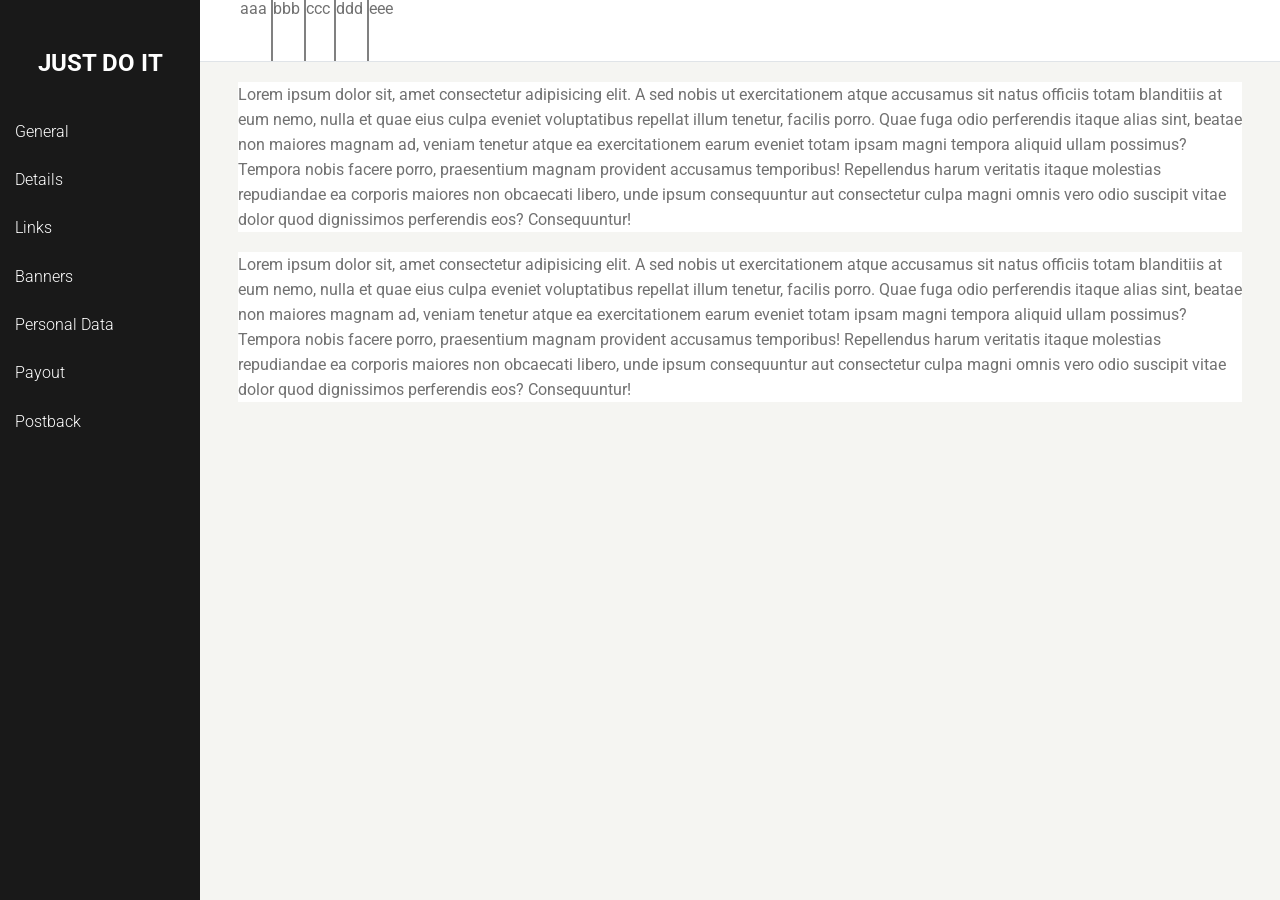
==== index.html @ 3844c394 "Add grid and first version of side nav" ====
<!DOCTYPE html>
<html lang="en" dir="ltr">
  <head>
    <meta charset="utf-8">
    <meta name="viewport" content="width=device-width, initial-scale=1.0">
    <meta http-equiv="X-UA-Compatible" content="ie=edge">
    <title>Your e-dashboard</title>
    <link href="https://fonts.googleapis.com/css2?family=Roboto:wght@300;400;500;700&display=swap" rel="stylesheet">
    <link rel="stylesheet" href="css/style.css">
  </head>
  <body>
    <div class="wrapper">
      <div class="sidebar">
          <h2>Just do it</h2>
          <ul>
              <li><a href="#">General</a></li>
              <li><a href="#">Details</a></li>
              <li><a href="#">Links</a></li>
              <li><a href="#">Banners</a></li>
              <li><a href="#">Personal Data</a></li>
              <li><a href="#">Payout</a></li>
              <li><a href="#">Postback</a></li>
          </ul>
      </div>
      <div class="main_content">
          <div class="header">
            <ul>
              <li>aaa</li>
              <li>bbb</li>
              <li>ccc</li>
              <li>ddd</li>
              <li>eee</li>
            </ul>
          </div>
          <div class="feed">
            <div class="post">Lorem ipsum dolor sit, amet consectetur adipisicing elit. A sed nobis ut exercitationem atque accusamus sit natus officiis totam blanditiis at eum nemo, nulla et quae eius culpa eveniet voluptatibus repellat illum tenetur, facilis porro. Quae fuga odio perferendis itaque alias sint, beatae non maiores magnam ad, veniam tenetur atque ea exercitationem earum eveniet totam ipsam magni tempora aliquid ullam possimus? Tempora nobis facere porro, praesentium magnam provident accusamus temporibus! Repellendus harum veritatis itaque molestias repudiandae ea corporis maiores non obcaecati libero, unde ipsum consequuntur aut consectetur culpa magni omnis vero odio suscipit vitae dolor quod dignissimos perferendis eos? Consequuntur!</div>
            <div class="post">Lorem ipsum dolor sit, amet consectetur adipisicing elit. A sed nobis ut exercitationem atque accusamus sit natus officiis totam blanditiis at eum nemo, nulla et quae eius culpa eveniet voluptatibus repellat illum tenetur, facilis porro. Quae fuga odio perferendis itaque alias sint, beatae non maiores magnam ad, veniam tenetur atque ea exercitationem earum eveniet totam ipsam magni tempora aliquid ullam possimus? Tempora nobis facere porro, praesentium magnam provident accusamus temporibus! Repellendus harum veritatis itaque molestias repudiandae ea corporis maiores non obcaecati libero, unde ipsum consequuntur aut consectetur culpa magni omnis vero odio suscipit vitae dolor quod dignissimos perferendis eos? Consequuntur!</div>
        </div>
      </div>
  </div>
  </body>
</html>
---- css/style.css ----
/* colors */
/* background */
/* menu */
/* line */
/* fonts */
/* font sizes */
/*! normalize.css v8.0.1 | MIT License | github.com/necolas/normalize.css */
/* Document
   ========================================================================== */
/**
 * 1. Correct the line height in all browsers.
 * 2. Prevent adjustments of font size after orientation changes in iOS.
 */
html {
  line-height: 1.15;
  /* 1 */
  -webkit-text-size-adjust: 100%;
  /* 2 */
}

/* Sections
   ========================================================================== */
/**
 * Remove the margin in all browsers.
 */
body {
  margin: 0;
}

/**
 * Render the `main` element consistently in IE.
 */
main {
  display: block;
}

/**
 * Correct the font size and margin on `h1` elements within `section` and
 * `article` contexts in Chrome, Firefox, and Safari.
 */
h1 {
  font-size: 2em;
  margin: 0.67em 0;
}

/* Grouping content
   ========================================================================== */
/**
 * 1. Add the correct box sizing in Firefox.
 * 2. Show the overflow in Edge and IE.
 */
hr {
  box-sizing: content-box;
  /* 1 */
  height: 0;
  /* 1 */
  overflow: visible;
  /* 2 */
}

/**
 * 1. Correct the inheritance and scaling of font size in all browsers.
 * 2. Correct the odd `em` font sizing in all browsers.
 */
pre {
  font-family: monospace, monospace;
  /* 1 */
  font-size: 1em;
  /* 2 */
}

/* Text-level semantics
   ========================================================================== */
/**
 * Remove the gray background on active links in IE 10.
 */
a {
  background-color: transparent;
}

/**
 * 1. Remove the bottom border in Chrome 57-
 * 2. Add the correct text decoration in Chrome, Edge, IE, Opera, and Safari.
 */
abbr[title] {
  border-bottom: none;
  /* 1 */
  text-decoration: underline;
  /* 2 */
  text-decoration: underline dotted;
  /* 2 */
}

/**
 * Add the correct font weight in Chrome, Edge, and Safari.
 */
b,
strong {
  font-weight: bolder;
}

/**
 * 1. Correct the inheritance and scaling of font size in all browsers.
 * 2. Correct the odd `em` font sizing in all browsers.
 */
code,
kbd,
samp {
  font-family: monospace, monospace;
  /* 1 */
  font-size: 1em;
  /* 2 */
}

/**
 * Add the correct font size in all browsers.
 */
small {
  font-size: 80%;
}

/**
 * Prevent `sub` and `sup` elements from affecting the line height in
 * all browsers.
 */
sub,
sup {
  font-size: 75%;
  line-height: 0;
  position: relative;
  vertical-align: baseline;
}

sub {
  bottom: -0.25em;
}

sup {
  top: -0.5em;
}

/* Embedded content
   ========================================================================== */
/**
 * Remove the border on images inside links in IE 10.
 */
img {
  border-style: none;
}

/* Forms
   ========================================================================== */
/**
 * 1. Change the font styles in all browsers.
 * 2. Remove the margin in Firefox and Safari.
 */
button,
input,
optgroup,
select,
textarea {
  font-family: inherit;
  /* 1 */
  font-size: 100%;
  /* 1 */
  line-height: 1.15;
  /* 1 */
  margin: 0;
  /* 2 */
}

/**
 * Show the overflow in IE.
 * 1. Show the overflow in Edge.
 */
button,
input {
  /* 1 */
  overflow: visible;
}

/**
 * Remove the inheritance of text transform in Edge, Firefox, and IE.
 * 1. Remove the inheritance of text transform in Firefox.
 */
button,
select {
  /* 1 */
  text-transform: none;
}

/**
 * Correct the inability to style clickable types in iOS and Safari.
 */
button,
[type="button"],
[type="reset"],
[type="submit"] {
  -webkit-appearance: button;
}

/**
 * Remove the inner border and padding in Firefox.
 */
button::-moz-focus-inner,
[type="button"]::-moz-focus-inner,
[type="reset"]::-moz-focus-inner,
[type="submit"]::-moz-focus-inner {
  border-style: none;
  padding: 0;
}

/**
 * Restore the focus styles unset by the previous rule.
 */
button:-moz-focusring,
[type="button"]:-moz-focusring,
[type="reset"]:-moz-focusring,
[type="submit"]:-moz-focusring {
  outline: 1px dotted ButtonText;
}

/**
 * Correct the padding in Firefox.
 */
fieldset {
  padding: 0.35em 0.75em 0.625em;
}

/**
 * 1. Correct the text wrapping in Edge and IE.
 * 2. Correct the color inheritance from `fieldset` elements in IE.
 * 3. Remove the padding so developers are not caught out when they zero out
 *    `fieldset` elements in all browsers.
 */
legend {
  box-sizing: border-box;
  /* 1 */
  color: inherit;
  /* 2 */
  display: table;
  /* 1 */
  max-width: 100%;
  /* 1 */
  padding: 0;
  /* 3 */
  white-space: normal;
  /* 1 */
}

/**
 * Add the correct vertical alignment in Chrome, Firefox, and Opera.
 */
progress {
  vertical-align: baseline;
}

/**
 * Remove the default vertical scrollbar in IE 10+.
 */
textarea {
  overflow: auto;
}

/**
 * 1. Add the correct box sizing in IE 10.
 * 2. Remove the padding in IE 10.
 */
[type="checkbox"],
[type="radio"] {
  box-sizing: border-box;
  /* 1 */
  padding: 0;
  /* 2 */
}

/**
 * Correct the cursor style of increment and decrement buttons in Chrome.
 */
[type="number"]::-webkit-inner-spin-button,
[type="number"]::-webkit-outer-spin-button {
  height: auto;
}

/**
 * 1. Correct the odd appearance in Chrome and Safari.
 * 2. Correct the outline style in Safari.
 */
[type="search"] {
  -webkit-appearance: textfield;
  /* 1 */
  outline-offset: -2px;
  /* 2 */
}

/**
 * Remove the inner padding in Chrome and Safari on macOS.
 */
[type="search"]::-webkit-search-decoration {
  -webkit-appearance: none;
}

/**
 * 1. Correct the inability to style clickable types in iOS and Safari.
 * 2. Change font properties to `inherit` in Safari.
 */
::-webkit-file-upload-button {
  -webkit-appearance: button;
  /* 1 */
  font: inherit;
  /* 2 */
}

/* Interactive
   ========================================================================== */
/*
 * Add the correct display in Edge, IE 10+, and Firefox.
 */
details {
  display: block;
}

/*
 * Add the correct display in all browsers.
 */
summary {
  display: list-item;
}

/* Misc
   ========================================================================== */
/**
 * Add the correct display in IE 10+.
 */
template {
  display: none;
}

/**
 * Add the correct display in IE 10.
 */
[hidden] {
  display: none;
}

/* global */
*, *::before, *::after {
  box-sizing: border-box;
}

body {
  background-color: #f5f5f2;
  font-family: "Roboto", sans-serif;
  font-size: 16px;
}

.wrapper {
  display: -ms-flexbox;
  display: flex;
}

a {
  text-decoration: none;
}

ul {
  list-style-type: none;
  margin: 0;
}

/* sidebar */
.wrapper .sidebar {
  width: 200px;
  height: 100%;
  background: #191919;
  padding: 30px 0px;
  position: fixed;
}

.wrapper .sidebar h2 {
  color: #fff;
  text-transform: uppercase;
  text-align: center;
  margin-bottom: 30px;
}

.wrapper .sidebar ul {
  padding-left: 0;
}

.wrapper .sidebar ul li {
  padding: 15px;
}

.wrapper .sidebar ul li a {
  color: #fff;
  font-weight: 300;
  display: block;
}

.wrapper .sidebar ul li:hover {
  background-color: #282828;
}

.wrapper .sidebar ul li:hover a {
  color: #fff;
}

/* header */
.wrapper .main_content .header {
  background: #fff;
  color: #717171;
  border-bottom: 1px solid #e0e4e8;
  display: -ms-flexbox;
  display: flex;
  margin: 0;
}

.header ul > *:not(:first-child) {
  border-left: solid gray 2px;
  height: 61px;
  padding: 0;
}

.header li {
  display: inline-block;
}

/* main feed */
.wrapper .main_content {
  width: 100%;
  margin-left: 200px;
}

.wrapper .main_content .feed {
  margin: 20px;
  color: #717171;
  line-height: 25px;
}

.wrapper .main_content .feed div {
  margin-bottom: 20px;
}

/* post in feed */
.post {
  margin: 18px 18px;
  background-color: #fff;
}
/*# sourceMappingURL=style.css.map */
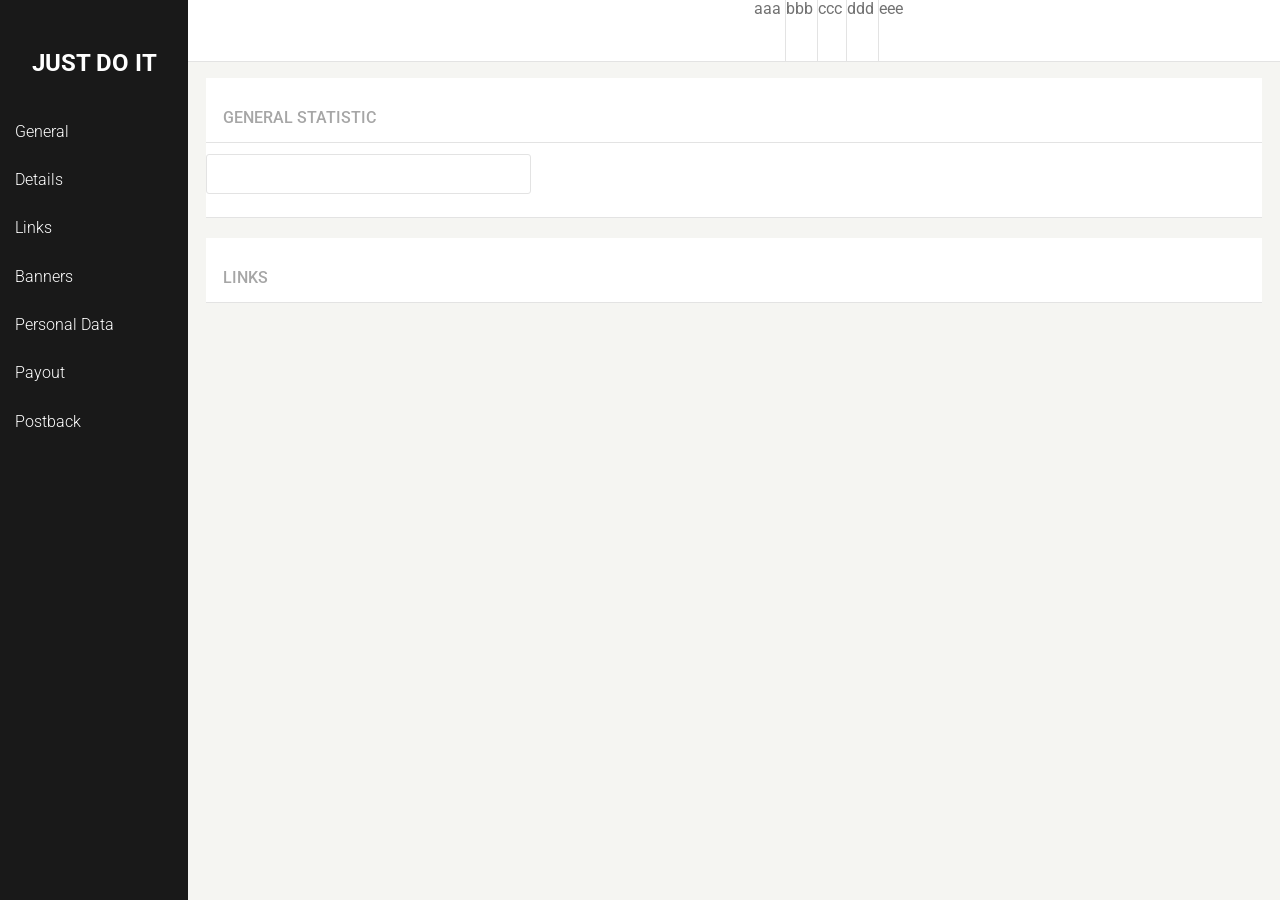
==== commit 4321a5d5: "add newer version" ====
--- a/index.html
+++ b/index.html
@@ -33,8 +33,20 @@
             </ul>
           </div>
           <div class="feed">
-            <div class="post">Lorem ipsum dolor sit, amet consectetur adipisicing elit. A sed nobis ut exercitationem atque accusamus sit natus officiis totam blanditiis at eum nemo, nulla et quae eius culpa eveniet voluptatibus repellat illum tenetur, facilis porro. Quae fuga odio perferendis itaque alias sint, beatae non maiores magnam ad, veniam tenetur atque ea exercitationem earum eveniet totam ipsam magni tempora aliquid ullam possimus? Tempora nobis facere porro, praesentium magnam provident accusamus temporibus! Repellendus harum veritatis itaque molestias repudiandae ea corporis maiores non obcaecati libero, unde ipsum consequuntur aut consectetur culpa magni omnis vero odio suscipit vitae dolor quod dignissimos perferendis eos? Consequuntur!</div>
-            <div class="post">Lorem ipsum dolor sit, amet consectetur adipisicing elit. A sed nobis ut exercitationem atque accusamus sit natus officiis totam blanditiis at eum nemo, nulla et quae eius culpa eveniet voluptatibus repellat illum tenetur, facilis porro. Quae fuga odio perferendis itaque alias sint, beatae non maiores magnam ad, veniam tenetur atque ea exercitationem earum eveniet totam ipsam magni tempora aliquid ullam possimus? Tempora nobis facere porro, praesentium magnam provident accusamus temporibus! Repellendus harum veritatis itaque molestias repudiandae ea corporis maiores non obcaecati libero, unde ipsum consequuntur aut consectetur culpa magni omnis vero odio suscipit vitae dolor quod dignissimos perferendis eos? Consequuntur!</div>
+            <div class="post statistic">
+              <h1>general statistic</h1>
+              <div class="date-filter">
+                <div class="date-period">
+                  
+                </div>
+              </div>
+              <div class="">
+
+              </div>
+            </div>
+            <div class="post links">
+              <h1>links</h1>
+            </div>
         </div>
       </div>
   </div>
--- a/css/style.css
+++ b/css/style.css
@@ -2,6 +2,7 @@
 /* background */
 /* menu */
 /* line */
+/* font */
 /* fonts */
 /* font sizes */
 /*! normalize.css v8.0.1 | MIT License | github.com/necolas/normalize.css */
@@ -368,9 +369,22 @@
   margin: 0;
 }
 
+h1 {
+  color: #a6a6a6;
+  font-family: "Roboto", sans-serif;
+  font-size: 16px;
+  font-weight: 500;
+  line-height: 42px;
+  text-transform: uppercase;
+  padding: 19px 0 0 17px;
+  border-bottom: 1px solid #e3e3e3;
+  width: 100%;
+  padding-bottom: 3px;
+}
+
 /* sidebar */
 .wrapper .sidebar {
-  width: 200px;
+  width: 188px;
   height: 100%;
   background: #191919;
   padding: 30px 0px;
@@ -410,32 +424,46 @@
 .wrapper .main_content .header {
   background: #fff;
   color: #717171;
-  border-bottom: 1px solid #e0e4e8;
+  border-bottom: 1px solid #e3e3e3;
+  margin: 0;
+  overflow: hidden;
+  position: fixed;
+  top: 0;
+  width: 100%;
   display: -ms-flexbox;
   display: flex;
-  margin: 0;
+  -ms-flex-pack: center;
+      justify-content: center;
+  -ms-flex-align: center;
+      align-items: center;
+}
+
+.header ul {
+  padding: 0;
 }
 
 .header ul > *:not(:first-child) {
-  border-left: solid gray 2px;
+  border-left: solid #e3e3e3 1px;
   height: 61px;
   padding: 0;
 }
 
 .header li {
   display: inline-block;
+  -ms-flex-pack: center;
+      justify-content: center;
 }
 
 /* main feed */
 .wrapper .main_content {
   width: 100%;
-  margin-left: 200px;
+  margin-left: 188px;
 }
 
 .wrapper .main_content .feed {
-  margin: 20px;
   color: #717171;
   line-height: 25px;
+  margin-top: 78px;
 }
 
 .wrapper .main_content .feed div {
@@ -446,5 +474,21 @@
 .post {
   margin: 18px 18px;
   background-color: #fff;
+  display: block;
+}
+
+/* general statistic */
+.date-filter {
+  border-bottom: 1px solid #e3e3e3;
+  width: 100%;
+  padding-bottom: 3px;
+}
+
+.date-period {
+  width: 325px;
+  height: 40px;
+  border-radius: 3px;
+  border: 1px solid #e3e3e3;
+  text-align: center;
 }
 /*# sourceMappingURL=style.css.map */
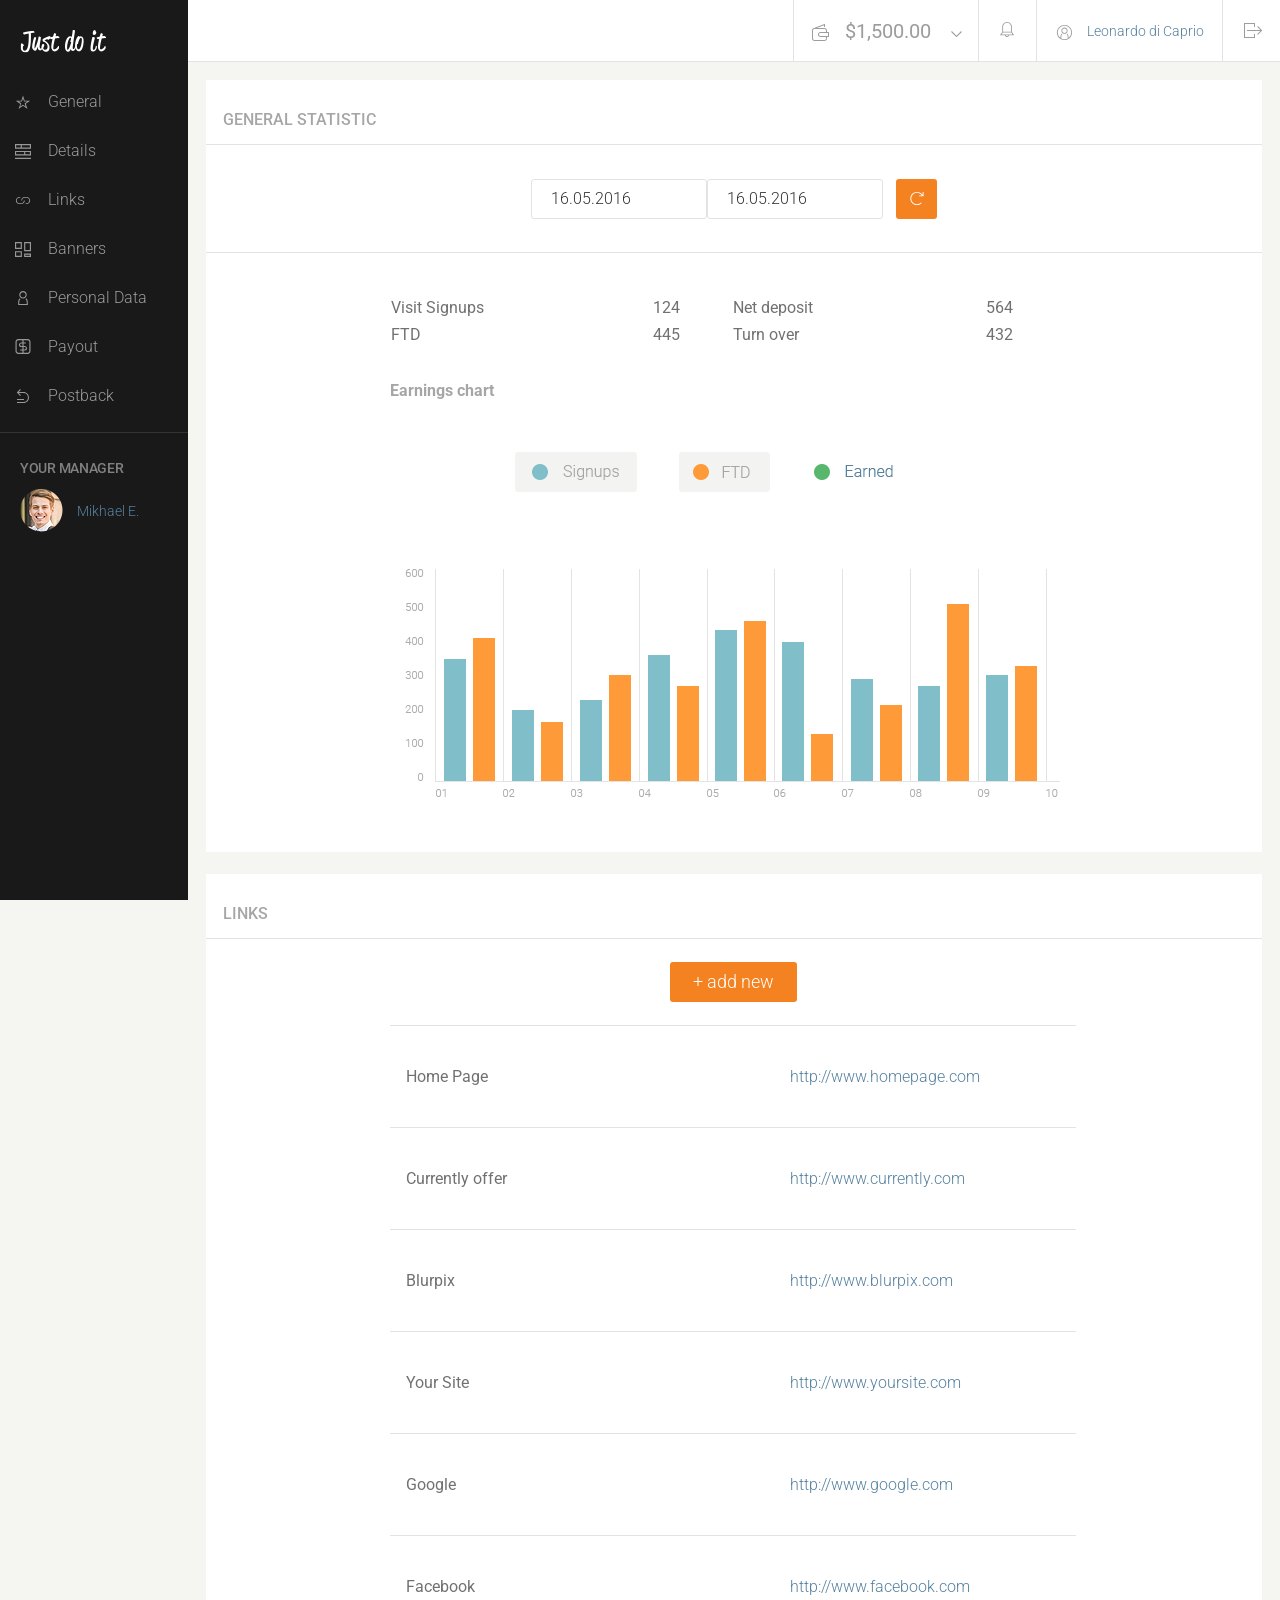
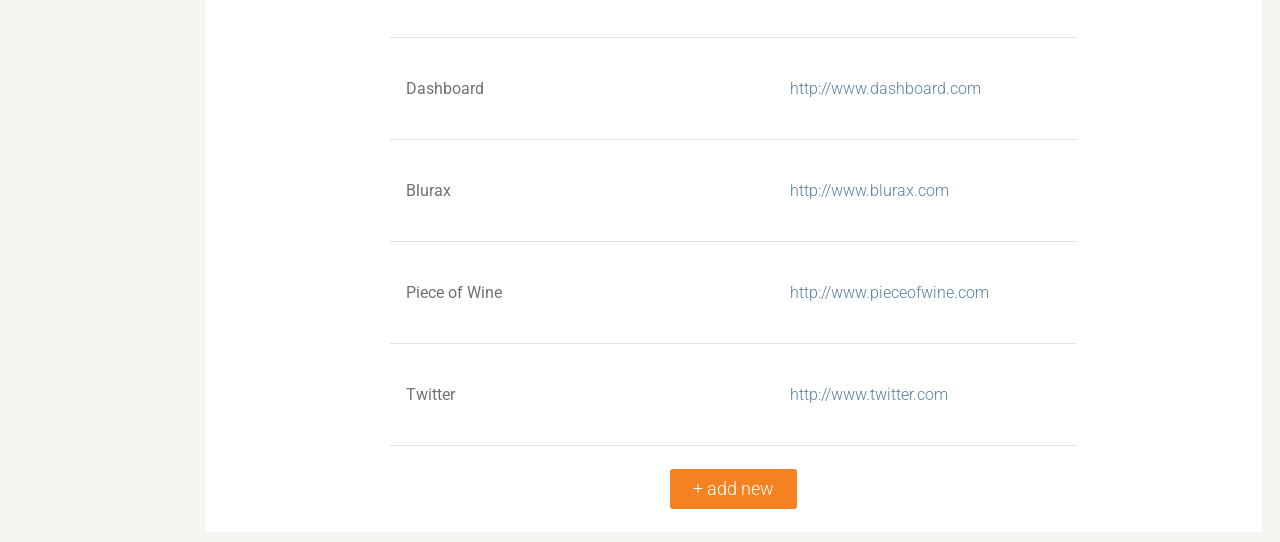
==== commit 8ea23bd6: "Add more html and css" ====
--- a/index.html
+++ b/index.html
@@ -11,41 +11,271 @@
   <body>
     <div class="wrapper">
       <div class="sidebar">
-          <h2>Just do it</h2>
+          <img src="images/logo.png" alt="">
           <ul>
-              <li><a href="#">General</a></li>
-              <li><a href="#">Details</a></li>
-              <li><a href="#">Links</a></li>
-              <li><a href="#">Banners</a></li>
-              <li><a href="#">Personal Data</a></li>
-              <li><a href="#">Payout</a></li>
-              <li><a href="#">Postback</a></li>
+              <li>
+                <img src="images/icons/general.svg" alt="" class="icon-sidebar next-to">
+                <a href="#" class="text-sidebar next-to">General</a>
+              </li>
+              <li>
+                <img src="images/icons/details.svg" alt="" class="icon-sidebar next-to">
+                <a href="#" class="text-sidebar next-to">Details</a>
+              </li>
+              <li>
+                <img src="images/icons/links.svg" alt="" class="icon-sidebar next-to">
+                <a href="#" class="text-sidebar next-to">Links</a>
+              </li>
+              <li>
+                <img src="images/icons/banners.svg" alt="" class="icon-sidebar next-to">
+                <a href="#" class="text-sidebar next-to">Banners</a>
+              </li>
+              <li>
+                <img src="images/icons/personaldata.svg" alt="" class="icon-sidebar next-to">
+                <a href="#" class="text-sidebar next-to">Personal Data</a>
+              </li>
+              <li>
+                <img src="images/icons/payout.svg" alt="" class="icon-sidebar next-to">
+                <a href="#" class="text-sidebar next-to">Payout</a>
+              </li>
+              <li>
+                <img src="images/icons/postback.svg" alt="" class="icon-sidebar next-to">
+                <a href="#" class="text-sidebar next-to">Postback</a>
+              </li>
           </ul>
+          <div class="your-manager">
+            <h3>your manager</h3>
+            <img src="images/photo.png" alt="" class="next-to">
+            <a href="#" class="link-small next-to">Mikhael E.</a>
+          </div>
       </div>
       <div class="main_content">
           <div class="header">
             <ul>
-              <li>aaa</li>
-              <li>bbb</li>
-              <li>ccc</li>
-              <li>ddd</li>
-              <li>eee</li>
+              <li></li>
+              <li class="wallet">
+                <div class="wallet-icon">
+                  <img src="images/icons/wallet.svg" alt="" class="next-to">
+                </div>
+                <div class="sum next-to">
+                  $1,500.00
+                </div>
+                <div class="arrow-down">
+                  <img src="images/icons/arrow-down.svg" alt="">
+                </div>
+              </li>
+              <li>
+                <div class="notification">
+                  <img src="images/icons/notification.svg" alt="">
+                </div>
+              </li>
+              <li>
+                <div class="profile">
+                  <img src="images/icons/profile.svg" alt="" class="next-to">
+                </div>
+                <div class="user">
+                  <a href="#" class="link-small next-to">Leonardo di Caprio</a>
+                </div>
+              </li>
+              <li>
+                <div class="quit">
+                  <img src="images/icons/quit.svg" alt="">
+                </div>
+              </li>
             </ul>
           </div>
           <div class="feed">
             <div class="post statistic">
               <h1>general statistic</h1>
               <div class="date-filter">
-                <div class="date-period">
-                  
-                </div>
+                <input type="text" name="from-date" readonly placeholder="16.05.2016">
+                <input type="text" name="to-date" readonly placeholder="16.05.2016">
+                <button type="button" name="button">
+                  <img src="images/icons/refresh.svg" alt="" class="icon">
+                </button>
               </div>
-              <div class="">
-
+              <div class="statistic-content-wrapper">
+                <div class="table-numbers-wrapper">
+                  <table class="table-numbers">
+                    <tr>
+                      <td>Visit Signups</td>
+                      <td>124</td>
+                    </tr>
+                    <tr>
+                      <td>FTD</td>
+                      <td>445</td>
+                    </tr>
+                  </table>
+                  <table class="table-numbers">
+                    <tr>
+                      <td>Net deposit</td>
+                      <td>564</td>
+                    </tr>
+                    <tr>
+                      <td>Turn over</td>
+                      <td>432</td>
+                    </tr>
+                  </table>
+                </div>
+                <div class="earnings-chart">
+                  <h2>Earnings chart</h2>
+                  <div class="graph-picture">
+                    <img src="images/graph.png" alt="">
+                  </div>
+                </div>
               </div>
             </div>
             <div class="post links">
               <h1>links</h1>
+              <div class="links-content-wrapper">
+                <div class="button-wrapper">
+                  <button type="button" name="button">+ add new</button>
+                </div>
+                <table class="table-links">
+                  <tr>
+                    <td>Home Page</td>
+                    <td><a href="http://www.homepage.com">http://www.homepage.com</a></td>
+                    <td>
+                      <div class="icons">
+                        <div class="links-links">
+                          <img src="images/icons/links.svg" alt="" class="next-to">
+                        </div>
+                        <div class="trash-links">
+                          <img src="images/icons/trash.svg" alt="" class="next-to">
+                        </div>
+                      </div>
+                    </td>
+                  </tr>
+                  <tr>
+                    <td>Currently offer</td>
+                    <td><a href="http://www.currently.com">http://www.currently.com</a></td>
+                    <td>
+                      <div class="icons">
+                        <div class="links-links">
+                          <img src="images/icons/links.svg" alt="" class="next-to">
+                        </div>
+                        <div class="trash-links">
+                          <img src="images/icons/trash.svg" alt="" class="next-to">
+                        </div>
+                      </div>
+                    </td>
+                  </tr>
+                  <tr>
+                    <td>Blurpix</td>
+                    <td><a href="http://www.blurpix.com">http://www.blurpix.com</a></td>
+                    <td>
+                      <div class="icons">
+                        <div class="links-links">
+                          <img src="images/icons/links.svg" alt="" class="next-to">
+                        </div>
+                        <div class="trash-links">
+                          <img src="images/icons/trash.svg" alt="" class="next-to">
+                        </div>
+                      </div>
+                    </td>
+                  </tr>
+                  <tr>
+                    <td>Your Site</td>
+                    <td><a href="http://www.yoursite.com">http://www.yoursite.com</a></td>
+                    <td>
+                      <div class="icons">
+                        <div class="links-links">
+                          <img src="images/icons/links.svg" alt="" class="next-to">
+                        </div>
+                        <div class="trash-links">
+                          <img src="images/icons/trash.svg" alt="" class="next-to">
+                        </div>
+                      </div>
+                    </td>
+                  </tr>
+                  <tr>
+                    <td>Google</td>
+                    <td><a href="http://www.google.com">http://www.google.com</a></td>
+                    <td>
+                      <div class="icons">
+                        <div class="links-links">
+                          <img src="images/icons/links.svg" alt="" class="next-to">
+                        </div>
+                        <div class="trash-links">
+                          <img src="images/icons/trash.svg" alt="" class="next-to">
+                        </div>
+                      </div>
+                    </td>
+                  </tr>
+                  <tr>
+                    <td>Facebook</td>
+                    <td><a href="http://www.facebook.com">http://www.facebook.com</a></td>
+                    <td>
+                      <div class="icons">
+                        <div class="links-links">
+                          <img src="images/icons/links.svg" alt="" class="next-to">
+                        </div>
+                        <div class="trash-links">
+                          <img src="images/icons/trash.svg" alt="" class="next-to">
+                        </div>
+                      </div>
+                    </td>
+                  </tr>
+                  <tr>
+                    <td>Dashboard</td>
+                    <td><a href="http://www.dashboard.com">http://www.dashboard.com</a></td>
+                    <td>
+                      <div class="icons">
+                        <div class="links-links">
+                          <img src="images/icons/links.svg" alt="" class="next-to">
+                        </div>
+                        <div class="trash-links">
+                          <img src="images/icons/trash.svg" alt="" class="next-to">
+                        </div>
+                      </div>
+                    </td>
+                  </tr>
+                  <tr>
+                    <td>Blurax</td>
+                    <td><a href="http://www.blurax.com">http://www.blurax.com</a></td>
+                    <td>
+                      <div class="icons">
+                        <div class="links-links">
+                          <img src="images/icons/links.svg" alt="" class="next-to">
+                        </div>
+                        <div class="trash-links">
+                          <img src="images/icons/trash.svg" alt="" class="next-to">
+                        </div>
+                      </div>
+                    </td>
+                  </tr>
+                  <tr>
+                    <td>Piece of Wine</td>
+                    <td><a href="http://www.pieceofwine.com">http://www.pieceofwine.com</a></td>
+                    <td>
+                      <div class="icons">
+                        <div class="links-links">
+                          <img src="images/icons/links.svg" alt="" class="next-to">
+                        </div>
+                        <div class="trash-links">
+                          <img src="images/icons/trash.svg" alt="" class="next-to">
+                        </div>
+                      </div>
+                    </td>
+                  </tr>
+                  <tr>
+                    <td>Twitter</td>
+                    <td><a href="http://www.twitter.com">http://www.twitter.com</a></td>
+                    <td>
+                      <div class="icons">
+                        <div class="links-links">
+                          <img src="images/icons/links.svg" alt="" class="next-to">
+                        </div>
+                        <div class="trash-links">
+                          <img src="images/icons/trash.svg" alt="" class="next-to">
+                        </div>
+                      </div>
+                    </td>
+                  </tr>
+                </table>
+                <div class="button-wrapper">
+                  <button type="button" name="button">+ add new</button>
+                </div>
+              </div>
             </div>
         </div>
       </div>
--- a/css/style.css
+++ b/css/style.css
@@ -3,8 +3,11 @@
 /* menu */
 /* line */
 /* font */
+/* button */
+/* svg colors */
 /* fonts */
 /* font sizes */
+/* transitions */
 /*! normalize.css v8.0.1 | MIT License | github.com/necolas/normalize.css */
 /* Document
    ========================================================================== */
@@ -12,6 +15,7 @@
  * 1. Correct the line height in all browsers.
  * 2. Prevent adjustments of font size after orientation changes in iOS.
  */
+@import url("./css/Glyphter.css");
 html {
   line-height: 1.15;
   /* 1 */
@@ -362,6 +366,8 @@
 
 a {
   text-decoration: none;
+  color: #56819f;
+  font-weight: 300;
 }
 
 ul {
@@ -380,6 +386,62 @@
   border-bottom: 1px solid #e3e3e3;
   width: 100%;
   padding-bottom: 3px;
+  margin: 0;
+}
+
+h2 {
+  color: #a6a6a6;
+  font-weight: 700;
+  line-height: 42px;
+  font-size: 16px;
+  margin: 0;
+}
+
+h3 {
+  color: #808080;
+  font-family: "Roboto", sans-serif;
+  font-size: 14px;
+  font-weight: 500;
+  line-height: 42px;
+  text-transform: uppercase;
+  letter-spacing: -0.28px;
+  margin-bottom: 0;
+}
+
+button {
+  width: 127px;
+  height: 40px;
+  border-radius: 3px;
+  background-color: #f58220;
+  font-size: 18px;
+  font-weight: 300;
+  line-height: 42px;
+  color: #fff;
+  border: none;
+  outline: none;
+  overflow: hidden;
+  display: -ms-flexbox;
+  display: flex;
+  -ms-flex-align: center;
+      align-items: center;
+  -ms-flex-pack: center;
+      justify-content: center;
+}
+
+.icon {
+  filter: invert(100%) sepia(0%) saturate(0%) hue-rotate(82deg) brightness(105%) contrast(105%);
+}
+
+.link-small {
+  color: #56819f;
+  font-size: 14px;
+  font-weight: 300;
+  line-height: 42px;
+}
+
+.next-to {
+  vertical-align: middle;
+  display: inline-block;
 }
 
 /* sidebar */
@@ -389,17 +451,18 @@
   background: #191919;
   padding: 30px 0px;
   position: fixed;
-}
-
-.wrapper .sidebar h2 {
-  color: #fff;
-  text-transform: uppercase;
-  text-align: center;
-  margin-bottom: 30px;
+  z-index: 100;
+}
+
+.sidebar > img {
+  padding-bottom: 20px;
+  padding-left: 20px;
 }
 
 .wrapper .sidebar ul {
+  padding-bottom: 12px;
   padding-left: 0;
+  border-bottom: solid 1px #333333;
 }
 
 .wrapper .sidebar ul li {
@@ -407,17 +470,36 @@
 }
 
 .wrapper .sidebar ul li a {
-  color: #fff;
+  color: #999999;
   font-weight: 300;
-  display: block;
+  padding-left: 13px;
 }
 
 .wrapper .sidebar ul li:hover {
   background-color: #282828;
+  border-left: solid 4px #f58220;
 }
 
 .wrapper .sidebar ul li:hover a {
   color: #fff;
+}
+
+.icon-sidebar {
+  width: 16px;
+  height: 15px;
+  filter: invert(69%) sepia(0%) saturate(0%) hue-rotate(174deg) brightness(90%) contrast(81%);
+}
+
+ul li:hover .icon-sidebar {
+  filter: invert(100%) sepia(0%) saturate(0%) hue-rotate(82deg) brightness(105%) contrast(105%);
+}
+
+.your-manager {
+  padding-left: 20px;
+}
+
+.your-manager a {
+  padding-left: 10px;
 }
 
 /* header */
@@ -427,24 +509,30 @@
   border-bottom: 1px solid #e3e3e3;
   margin: 0;
   overflow: hidden;
-  position: fixed;
   top: 0;
   width: 100%;
   display: -ms-flexbox;
   display: flex;
-  -ms-flex-pack: center;
-      justify-content: center;
+  -ms-flex-pack: end;
+      justify-content: flex-end;
   -ms-flex-align: center;
       align-items: center;
+  z-index: 50;
 }
 
 .header ul {
   padding: 0;
+  display: -ms-flexbox;
+  display: flex;
+  -ms-flex-align: center;
+      align-items: center;
+  -ms-flex-pack: end;
+      justify-content: flex-end;
+  height: 61px;
 }
 
 .header ul > *:not(:first-child) {
   border-left: solid #e3e3e3 1px;
-  height: 61px;
   padding: 0;
 }
 
@@ -452,6 +540,74 @@
   display: inline-block;
   -ms-flex-pack: center;
       justify-content: center;
+  height: 100%;
+  display: -ms-flexbox;
+  display: flex;
+  -ms-flex-align: center;
+      align-items: center;
+  color: #9c9c9c;
+  font-size: 20px;
+  font-weight: 400;
+  line-height: 42px;
+  padding: 0 20px;
+}
+
+.header .sum {
+  padding-left: 16px;
+}
+
+.wallet-icon {
+  padding-left: 18px;
+}
+
+.wallet-icon img {
+  width: 17px;
+  height: 18px;
+  filter: invert(57%) sepia(0%) saturate(7363%) hue-rotate(334deg) brightness(111%) contrast(88%);
+}
+
+.arrow-down img {
+  width: 11px;
+  height: 7px;
+  filter: invert(57%) sepia(0%) saturate(7363%) hue-rotate(334deg) brightness(111%) contrast(88%);
+}
+
+.arrow-down {
+  padding: 0 16px 0 20px;
+}
+
+.notification {
+  padding: 0 21px 0 20px;
+}
+
+.notification img {
+  width: 16px;
+  height: 17px;
+  filter: invert(57%) sepia(0%) saturate(7363%) hue-rotate(334deg) brightness(111%) contrast(88%);
+}
+
+.profile {
+  padding: 0 14px 0 19px;
+}
+
+.user {
+  padding-right: 18px;
+}
+
+.profile img {
+  width: 17px;
+  height: 17px;
+  filter: invert(57%) sepia(0%) saturate(7363%) hue-rotate(334deg) brightness(111%) contrast(88%);
+}
+
+.quit {
+  padding: 0 17px 0 21px;
+}
+
+.quit img {
+  width: 19px;
+  height: 15px;
+  filter: invert(57%) sepia(0%) saturate(7363%) hue-rotate(334deg) brightness(111%) contrast(88%);
 }
 
 /* main feed */
@@ -463,16 +619,13 @@
 .wrapper .main_content .feed {
   color: #717171;
   line-height: 25px;
-  margin-top: 78px;
-}
-
-.wrapper .main_content .feed div {
-  margin-bottom: 20px;
+  margin-top: 18px;
+  z-index: 10;
 }
 
 /* post in feed */
 .post {
-  margin: 18px 18px;
+  margin: 0 18px;
   background-color: #fff;
   display: block;
 }
@@ -481,7 +634,45 @@
 .date-filter {
   border-bottom: 1px solid #e3e3e3;
   width: 100%;
-  padding-bottom: 3px;
+  display: -ms-flexbox;
+  display: flex;
+  -ms-flex-align: center;
+      align-items: center;
+  -ms-flex-pack: center;
+      justify-content: center;
+  height: 108px;
+}
+
+.date-filter input {
+  width: 176px;
+  height: 40px;
+  border-radius: 3px;
+  border: 1px solid #e3e3e3;
+}
+
+.date-filter input:-ms-input-placeholder {
+  color: #333333;
+  font-weight: 300;
+  line-height: 42px;
+  padding: 16px 14px 14px 17px;
+}
+
+.date-filter input::placeholder {
+  color: #333333;
+  font-weight: 300;
+  line-height: 42px;
+  padding: 16px 14px 14px 17px;
+}
+
+.date-filter button {
+  width: 41px;
+  height: 40px;
+  margin-left: 13px;
+}
+
+.date-filter .icon {
+  width: 15px;
+  height: 15px;
 }
 
 .date-period {
@@ -491,4 +682,120 @@
   border: 1px solid #e3e3e3;
   text-align: center;
 }
+
+.statistic-content-wrapper {
+  margin: 41px 188px 22px 184px;
+}
+
+.table-numbers-wrapper {
+  padding-bottom: 76px;
+}
+
+.table-numbers-wrapper table {
+  float: left;
+}
+
+.table-numbers {
+  width: 50%;
+  border-collapse: collapse;
+}
+
+.graph-picture {
+  display: -ms-flexbox;
+  display: flex;
+  -ms-flex-align: center;
+      align-items: center;
+  -ms-flex-pack: center;
+      justify-content: center;
+}
+
+.earnings-chart img {
+  margin-top: 40px;
+  margin-bottom: 55px;
+}
+
+/* links */
+.links-content-wrapper {
+  margin: 0 186px 10px 184px;
+}
+
+.button-wrapper {
+  text-align: center;
+  display: -ms-flexbox;
+  display: flex;
+  -ms-flex-align: center;
+      align-items: center;
+  -ms-flex-pack: center;
+      justify-content: center;
+}
+
+.links-content-wrapper button {
+  display: inline-block;
+  text-align: center;
+  display: -ms-flexbox;
+  display: flex;
+  -ms-flex-align: center;
+      align-items: center;
+  -ms-flex-pack: center;
+      justify-content: center;
+  margin: 23px 0;
+}
+
+.table-links {
+  width: 100%;
+  border-collapse: collapse;
+}
+
+.table-links td {
+  border-top: solid 1px #e3e3e3;
+  border-bottom: solid 1px #e3e3e3;
+  padding: 22px 16px;
+}
+
+.table-links a {
+  line-height: 17px;
+}
+
+.table-links tr:hover {
+  background-color: rgba(177, 191, 191, 0.18);
+}
+
+.table-links tr:hover img {
+  visibility: visible;
+}
+
+.links-links img {
+  width: 16px;
+  height: 8px;
+  visibility: hidden;
+  filter: invert(76%) sepia(50%) saturate(6061%) hue-rotate(348deg) brightness(100%) contrast(93%);
+}
+
+.trash-links img {
+  width: 14px;
+  height: 15px;
+  visibility: hidden;
+  filter: invert(57%) sepia(0%) saturate(7363%) hue-rotate(334deg) brightness(111%) contrast(88%);
+}
+
+.links-links {
+  float: left;
+  padding-right: 23px;
+}
+
+.trash-links {
+  float: right;
+}
+
+.icons {
+  display: inline-block;
+}
+
+.table-links td:nth-child(3) {
+  text-align: center;
+}
+
+.table-links td:nth-child(1) {
+  width: 450px;
+}
 /*# sourceMappingURL=style.css.map */
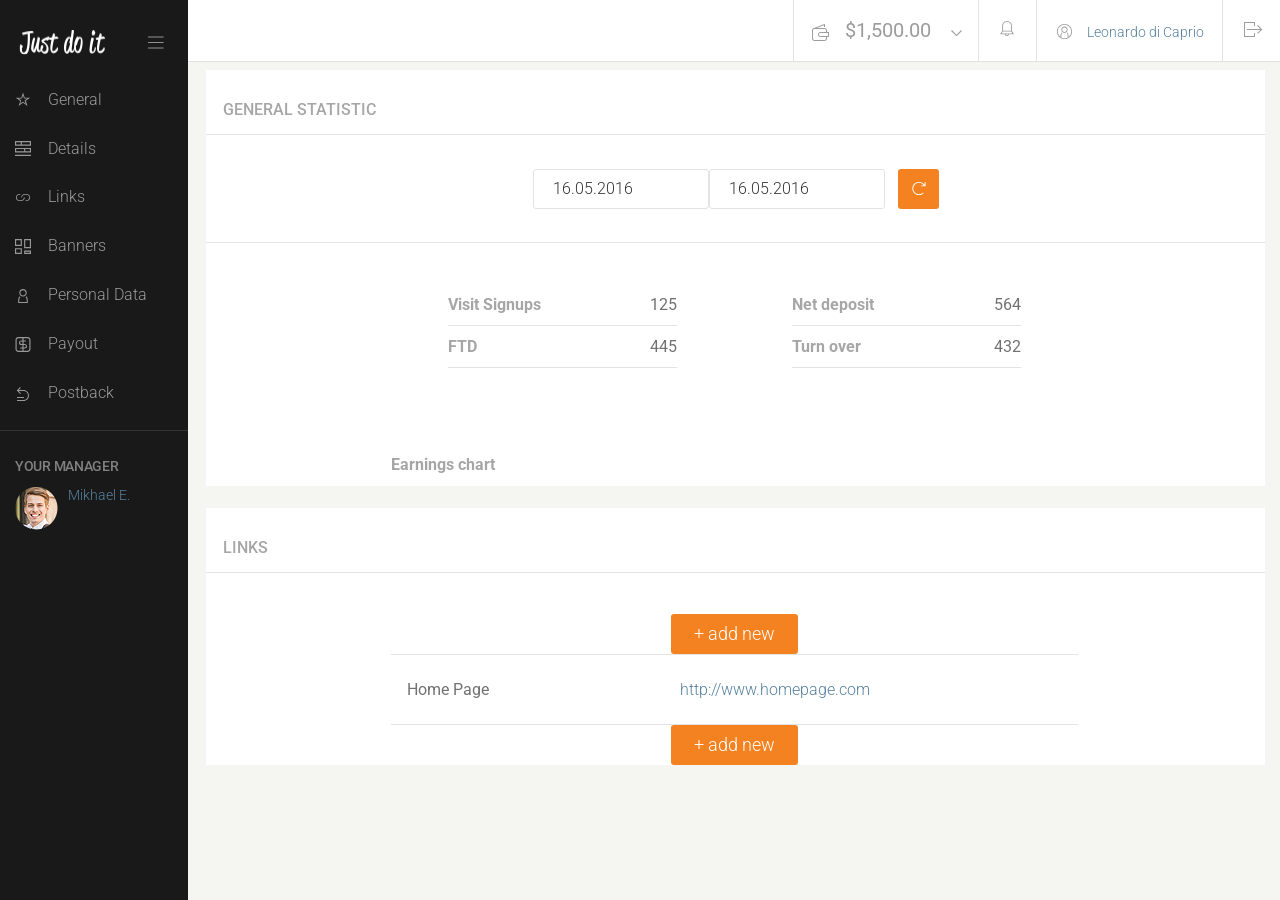
==== commit 14cca05c: "Add grid and versions for smaller devices" ====
--- a/index.html
+++ b/index.html
@@ -9,276 +9,312 @@
     <link rel="stylesheet" href="css/style.css">
   </head>
   <body>
-    <div class="wrapper">
-      <div class="sidebar">
-          <img src="images/logo.png" alt="">
-          <ul>
-              <li>
-                <img src="images/icons/general.svg" alt="" class="icon-sidebar next-to">
-                <a href="#" class="text-sidebar next-to">General</a>
-              </li>
-              <li>
-                <img src="images/icons/details.svg" alt="" class="icon-sidebar next-to">
-                <a href="#" class="text-sidebar next-to">Details</a>
-              </li>
-              <li>
-                <img src="images/icons/links.svg" alt="" class="icon-sidebar next-to">
-                <a href="#" class="text-sidebar next-to">Links</a>
-              </li>
-              <li>
-                <img src="images/icons/banners.svg" alt="" class="icon-sidebar next-to">
-                <a href="#" class="text-sidebar next-to">Banners</a>
-              </li>
-              <li>
-                <img src="images/icons/personaldata.svg" alt="" class="icon-sidebar next-to">
-                <a href="#" class="text-sidebar next-to">Personal Data</a>
-              </li>
-              <li>
-                <img src="images/icons/payout.svg" alt="" class="icon-sidebar next-to">
-                <a href="#" class="text-sidebar next-to">Payout</a>
-              </li>
-              <li>
-                <img src="images/icons/postback.svg" alt="" class="icon-sidebar next-to">
-                <a href="#" class="text-sidebar next-to">Postback</a>
-              </li>
-          </ul>
-          <div class="your-manager">
-            <h3>your manager</h3>
-            <img src="images/photo.png" alt="" class="next-to">
-            <a href="#" class="link-small next-to">Mikhael E.</a>
+    <div class="container sidebar">
+      <div class="sidebar-upper row">
+        <img src="images/logo.png" alt="" class="next-to remove-for-mobile">
+        <a href="#" class="hamburger">
+          <img src="images/icons/hamburger.svg" alt="" class="next-to">
+        </a>
+      </div>
+        <ul>
+            <li>
+              <img src="images/icons/general.svg" alt="" class="icon-sidebar next-to">
+              <a href="#" class="text-sidebar next-to remove-for-mobile">General</a>
+            </li>
+            <li>
+              <img src="images/icons/details.svg" alt="" class="icon-sidebar next-to">
+              <a href="#" class="text-sidebar next-to remove-for-mobile">Details</a>
+            </li>
+            <li>
+              <img src="images/icons/links.svg" alt="" class="icon-sidebar next-to">
+              <a href="#" class="text-sidebar next-to remove-for-mobile">Links</a>
+            </li>
+            <li>
+              <img src="images/icons/banners.svg" alt="" class="icon-sidebar next-to">
+              <a href="#" class="text-sidebar next-to remove-for-mobile">Banners</a>
+            </li>
+            <li>
+              <img src="images/icons/personaldata.svg" alt="" class="icon-sidebar next-to">
+              <a href="#" class="text-sidebar next-to remove-for-mobile">Personal Data</a>
+            </li>
+            <li>
+              <img src="images/icons/payout.svg" alt="" class="icon-sidebar next-to">
+              <a href="#" class="text-sidebar next-to remove-for-mobile">Payout</a>
+            </li>
+            <li>
+              <img src="images/icons/postback.svg" alt="" class="icon-sidebar next-to">
+              <a href="#" class="text-sidebar next-to remove-for-mobile">Postback</a>
+            </li>
+        </ul>
+        <div class="your-manager container">
+          <h3 class="remove-for-mobile row">your manager</h3>
+          <div class="row manager-photo">
+            <img src="images/photo.png" alt="" class="photo-manager-big remove-for-mobile">
+            <img src="images/photo-small.png" alt="" class="photo-manager-small">
+            <a href="#" class="link-small next-to remove-for-mobile">Mikhael E.</a>
           </div>
-      </div>
-      <div class="main_content">
-          <div class="header">
-            <ul>
-              <li></li>
-              <li class="wallet">
-                <div class="wallet-icon">
-                  <img src="images/icons/wallet.svg" alt="" class="next-to">
-                </div>
-                <div class="sum next-to">
-                  $1,500.00
-                </div>
-                <div class="arrow-down">
-                  <img src="images/icons/arrow-down.svg" alt="">
-                </div>
-              </li>
-              <li>
-                <div class="notification">
-                  <img src="images/icons/notification.svg" alt="">
-                </div>
-              </li>
-              <li>
-                <div class="profile">
-                  <img src="images/icons/profile.svg" alt="" class="next-to">
-                </div>
-                <div class="user">
-                  <a href="#" class="link-small next-to">Leonardo di Caprio</a>
-                </div>
-              </li>
-              <li>
-                <div class="quit">
-                  <img src="images/icons/quit.svg" alt="">
-                </div>
-              </li>
-            </ul>
+        </div>
+    </div>
+    <div class="container">
+      <div class="row header">
+        <ul>
+          <li></li>
+          <li class="wallet">
+            <div class="wallet-icon">
+              <img src="images/icons/wallet.svg" alt="" class="next-to color-grey">
+            </div>
+            <div class="sum next-to">
+              $1,500.00
+            </div>
+            <div class="arrow-down">
+              <img src="images/icons/arrow-down.svg" alt="" class="color-grey">
+            </div>
+          </li>
+          <li>
+            <div class="notification">
+              <img src="images/icons/notification.svg" alt="" class="color-grey">
+            </div>
+          </li>
+          <li>
+            <div class="profile">
+              <img src="images/icons/profile.svg" alt="" class="next-to color-grey">
+            </div>
+            <div class="user">
+              <a href="#" class="link-small next-to">Leonardo di Caprio</a>
+            </div>
+          </li>
+          <li>
+            <div class="quit">
+              <img src="images/icons/quit.svg" alt="" class="color-grey">
+            </div>
+          </li>
+        </ul>
+      </div>
+    </div>
+    <div class="container feed">
+      <div class="post statistic">
+        <h1>general statistic</h1>
+        <div class="date-filter row">
+          <input type="text" name="from-date" readonly placeholder="16.05.2016">
+          <input type="text" name="to-date" readonly placeholder="16.05.2016">
+          <button type="button" name="button" class="refresh-button">
+            <img src="images/icons/refresh.svg" alt="" class="icon-on-button">
+          </button>
+        </div>
+        <div class="wrapper category-value">
+          <div class="row numbers">
+            <div class="col-sm-6 col-lg-2 category">
+              Visit Signups
+            </div>
+            <div class="col-sm-6 col-lg-2 value">
+              125
+            </div>
+            <div class="col-sm-12 col-lg-2"></div>
+            <div class="col-sm-6 col-lg-2 category">
+              Net deposit
+            </div>
+            <div class="col-sm-6 col-lg-2 value">
+              564
+            </div>
           </div>
-          <div class="feed">
-            <div class="post statistic">
-              <h1>general statistic</h1>
-              <div class="date-filter">
-                <input type="text" name="from-date" readonly placeholder="16.05.2016">
-                <input type="text" name="to-date" readonly placeholder="16.05.2016">
-                <button type="button" name="button">
-                  <img src="images/icons/refresh.svg" alt="" class="icon">
-                </button>
-              </div>
-              <div class="statistic-content-wrapper">
-                <div class="table-numbers-wrapper">
-                  <table class="table-numbers">
-                    <tr>
-                      <td>Visit Signups</td>
-                      <td>124</td>
-                    </tr>
-                    <tr>
-                      <td>FTD</td>
-                      <td>445</td>
-                    </tr>
-                  </table>
-                  <table class="table-numbers">
-                    <tr>
-                      <td>Net deposit</td>
-                      <td>564</td>
-                    </tr>
-                    <tr>
-                      <td>Turn over</td>
-                      <td>432</td>
-                    </tr>
-                  </table>
-                </div>
-                <div class="earnings-chart">
-                  <h2>Earnings chart</h2>
-                  <div class="graph-picture">
-                    <img src="images/graph.png" alt="">
-                  </div>
-                </div>
-              </div>
-            </div>
-            <div class="post links">
-              <h1>links</h1>
-              <div class="links-content-wrapper">
-                <div class="button-wrapper">
-                  <button type="button" name="button">+ add new</button>
-                </div>
-                <table class="table-links">
-                  <tr>
-                    <td>Home Page</td>
-                    <td><a href="http://www.homepage.com">http://www.homepage.com</a></td>
-                    <td>
-                      <div class="icons">
-                        <div class="links-links">
-                          <img src="images/icons/links.svg" alt="" class="next-to">
-                        </div>
-                        <div class="trash-links">
-                          <img src="images/icons/trash.svg" alt="" class="next-to">
-                        </div>
-                      </div>
-                    </td>
-                  </tr>
-                  <tr>
-                    <td>Currently offer</td>
-                    <td><a href="http://www.currently.com">http://www.currently.com</a></td>
-                    <td>
-                      <div class="icons">
-                        <div class="links-links">
-                          <img src="images/icons/links.svg" alt="" class="next-to">
-                        </div>
-                        <div class="trash-links">
-                          <img src="images/icons/trash.svg" alt="" class="next-to">
-                        </div>
-                      </div>
-                    </td>
-                  </tr>
-                  <tr>
-                    <td>Blurpix</td>
-                    <td><a href="http://www.blurpix.com">http://www.blurpix.com</a></td>
-                    <td>
-                      <div class="icons">
-                        <div class="links-links">
-                          <img src="images/icons/links.svg" alt="" class="next-to">
-                        </div>
-                        <div class="trash-links">
-                          <img src="images/icons/trash.svg" alt="" class="next-to">
-                        </div>
-                      </div>
-                    </td>
-                  </tr>
-                  <tr>
-                    <td>Your Site</td>
-                    <td><a href="http://www.yoursite.com">http://www.yoursite.com</a></td>
-                    <td>
-                      <div class="icons">
-                        <div class="links-links">
-                          <img src="images/icons/links.svg" alt="" class="next-to">
-                        </div>
-                        <div class="trash-links">
-                          <img src="images/icons/trash.svg" alt="" class="next-to">
-                        </div>
-                      </div>
-                    </td>
-                  </tr>
-                  <tr>
-                    <td>Google</td>
-                    <td><a href="http://www.google.com">http://www.google.com</a></td>
-                    <td>
-                      <div class="icons">
-                        <div class="links-links">
-                          <img src="images/icons/links.svg" alt="" class="next-to">
-                        </div>
-                        <div class="trash-links">
-                          <img src="images/icons/trash.svg" alt="" class="next-to">
-                        </div>
-                      </div>
-                    </td>
-                  </tr>
-                  <tr>
-                    <td>Facebook</td>
-                    <td><a href="http://www.facebook.com">http://www.facebook.com</a></td>
-                    <td>
-                      <div class="icons">
-                        <div class="links-links">
-                          <img src="images/icons/links.svg" alt="" class="next-to">
-                        </div>
-                        <div class="trash-links">
-                          <img src="images/icons/trash.svg" alt="" class="next-to">
-                        </div>
-                      </div>
-                    </td>
-                  </tr>
-                  <tr>
-                    <td>Dashboard</td>
-                    <td><a href="http://www.dashboard.com">http://www.dashboard.com</a></td>
-                    <td>
-                      <div class="icons">
-                        <div class="links-links">
-                          <img src="images/icons/links.svg" alt="" class="next-to">
-                        </div>
-                        <div class="trash-links">
-                          <img src="images/icons/trash.svg" alt="" class="next-to">
-                        </div>
-                      </div>
-                    </td>
-                  </tr>
-                  <tr>
-                    <td>Blurax</td>
-                    <td><a href="http://www.blurax.com">http://www.blurax.com</a></td>
-                    <td>
-                      <div class="icons">
-                        <div class="links-links">
-                          <img src="images/icons/links.svg" alt="" class="next-to">
-                        </div>
-                        <div class="trash-links">
-                          <img src="images/icons/trash.svg" alt="" class="next-to">
-                        </div>
-                      </div>
-                    </td>
-                  </tr>
-                  <tr>
-                    <td>Piece of Wine</td>
-                    <td><a href="http://www.pieceofwine.com">http://www.pieceofwine.com</a></td>
-                    <td>
-                      <div class="icons">
-                        <div class="links-links">
-                          <img src="images/icons/links.svg" alt="" class="next-to">
-                        </div>
-                        <div class="trash-links">
-                          <img src="images/icons/trash.svg" alt="" class="next-to">
-                        </div>
-                      </div>
-                    </td>
-                  </tr>
-                  <tr>
-                    <td>Twitter</td>
-                    <td><a href="http://www.twitter.com">http://www.twitter.com</a></td>
-                    <td>
-                      <div class="icons">
-                        <div class="links-links">
-                          <img src="images/icons/links.svg" alt="" class="next-to">
-                        </div>
-                        <div class="trash-links">
-                          <img src="images/icons/trash.svg" alt="" class="next-to">
-                        </div>
-                      </div>
-                    </td>
-                  </tr>
-                </table>
-                <div class="button-wrapper">
-                  <button type="button" name="button">+ add new</button>
-                </div>
-              </div>
-            </div>
-        </div>
-      </div>
+          <div class="row numbers">
+            <div class="col-sm-6 col-lg-2 category">
+              FTD
+            </div>
+            <div class="col-sm-6 col-lg-2 value">
+              445
+            </div>
+            <div class="col-sm-12 col-lg-2"></div>
+            <div class="col-sm-6 col-lg-2 category">
+              Turn over
+            </div>
+            <div class="col-sm-6 col-lg-2 value">
+              432
+            </div>
+        </div>
+      </div>
+      <div class="earnings-chart wrapper">
+        <h2>Earnings chart</h2>
+        <!-- <div class="graph-picture">
+          <img src="images/graph.png" alt="">
+        </div> -->
+      </div>
+    </div>
   </div>
+  <div class="container feed links-post">
+    <div class="post links">
+      <h1>links</h1>
+      <div class="wrapper">
+        <div class="button-wrapper">
+          <button type="button" name="button">+ add new</button>
+        </div>
+        <div class="table-links">
+          <div class="row link first-link">
+            <div class="col-sm-12 col-lg-5 link-title">
+              Home Page
+            </div>
+            <div class="col-sm-12 col-lg-5 link-address">
+              <a href="http://www.homepage.com">http://www.homepage.com</a>
+            </div>
+            <div class="col-sm-12 col-lg-2 icons">
+              <div class="links-links">
+                <img src="images/icons/links.svg" alt="" class="">
+              </div>
+              <div class="trash-links">
+                <img src="images/icons/trash.svg" alt="" class="">
+              </div>
+            </div>
+          </div>
+        </div>
+        <!-- <table class="table-links">
+          <tr>
+            <td>Home Page</td>
+            <td><a href="http://www.homepage.com">http://www.homepage.com</a></td>
+            <td>
+              <div class="icons">
+                <div class="links-links">
+                  <img src="images/icons/links.svg" alt="" class="next-to">
+                </div>
+                <div class="trash-links">
+                  <img src="images/icons/trash.svg" alt="" class="next-to">
+                </div>
+              </div>
+            </td>
+          </tr>
+          <tr>
+            <td>Currently offer</td>
+            <td><a href="http://www.currently.com">http://www.currently.com</a></td>
+            <td>
+              <div class="icons">
+                <div class="links-links">
+                  <img src="images/icons/links.svg" alt="" class="next-to">
+                </div>
+                <div class="trash-links">
+                  <img src="images/icons/trash.svg" alt="" class="next-to">
+                </div>
+              </div>
+            </td>
+          </tr>
+          <tr>
+            <td>Blurpix</td>
+            <td><a href="http://www.blurpix.com">http://www.blurpix.com</a></td>
+            <td>
+              <div class="icons">
+                <div class="links-links">
+                  <img src="images/icons/links.svg" alt="" class="next-to">
+                </div>
+                <div class="trash-links">
+                  <img src="images/icons/trash.svg" alt="" class="next-to">
+                </div>
+              </div>
+            </td>
+          </tr>
+          <tr>
+            <td>Your Site</td>
+            <td><a href="http://www.yoursite.com">http://www.yoursite.com</a></td>
+            <td>
+              <div class="icons">
+                <div class="links-links">
+                  <img src="images/icons/links.svg" alt="" class="next-to">
+                </div>
+                <div class="trash-links">
+                  <img src="images/icons/trash.svg" alt="" class="next-to">
+                </div>
+              </div>
+            </td>
+          </tr>
+          <tr>
+            <td>Google</td>
+            <td><a href="http://www.google.com">http://www.google.com</a></td>
+            <td>
+              <div class="icons">
+                <div class="links-links">
+                  <img src="images/icons/links.svg" alt="" class="next-to">
+                </div>
+                <div class="trash-links">
+                  <img src="images/icons/trash.svg" alt="" class="next-to">
+                </div>
+              </div>
+            </td>
+          </tr>
+          <tr>
+            <td>Facebook</td>
+            <td><a href="http://www.facebook.com">http://www.facebook.com</a></td>
+            <td>
+              <div class="icons">
+                <div class="links-links">
+                  <img src="images/icons/links.svg" alt="" class="next-to">
+                </div>
+                <div class="trash-links">
+                  <img src="images/icons/trash.svg" alt="" class="next-to">
+                </div>
+              </div>
+            </td>
+          </tr>
+          <tr>
+            <td>Dashboard</td>
+            <td><a href="http://www.dashboard.com">http://www.dashboard.com</a></td>
+            <td>
+              <div class="icons">
+                <div class="links-links">
+                  <img src="images/icons/links.svg" alt="" class="next-to">
+                </div>
+                <div class="trash-links">
+                  <img src="images/icons/trash.svg" alt="" class="next-to">
+                </div>
+              </div>
+            </td>
+          </tr>
+          <tr>
+            <td>Blurax</td>
+            <td><a href="http://www.blurax.com">http://www.blurax.com</a></td>
+            <td>
+              <div class="icons">
+                <div class="links-links">
+                  <img src="images/icons/links.svg" alt="" class="next-to">
+                </div>
+                <div class="trash-links">
+                  <img src="images/icons/trash.svg" alt="" class="next-to">
+                </div>
+              </div>
+            </td>
+          </tr>
+          <tr>
+            <td>Piece of Wine</td>
+            <td><a href="http://www.pieceofwine.com">http://www.pieceofwine.com</a></td>
+            <td>
+              <div class="icons">
+                <div class="links-links">
+                  <img src="images/icons/links.svg" alt="" class="next-to">
+                </div>
+                <div class="trash-links">
+                  <img src="images/icons/trash.svg" alt="" class="next-to">
+                </div>
+              </div>
+            </td>
+          </tr>
+          <tr>
+            <td>Twitter</td>
+            <td><a href="http://www.twitter.com">http://www.twitter.com</a></td>
+            <td>
+              <div class="icons">
+                <div class="links-links">
+                  <img src="images/icons/links.svg" alt="" class="next-to">
+                </div>
+                <div class="trash-links">
+                  <img src="images/icons/trash.svg" alt="" class="next-to">
+                </div>
+              </div>
+            </td>
+          </tr>
+        </table> -->
+        <div class="button-wrapper">
+          <button type="button" name="button">+ add new</button>
+        </div>
+      </div>
+    </div>
+  </div>
+
+    <script src="js/script.js"></script>
   </body>
 </html>
--- a/css/style.css
+++ b/css/style.css
@@ -7,7 +7,7 @@
 /* svg colors */
 /* fonts */
 /* font sizes */
-/* transitions */
+/* transition */
 /*! normalize.css v8.0.1 | MIT License | github.com/necolas/normalize.css */
 /* Document
    ========================================================================== */
@@ -15,7 +15,6 @@
  * 1. Correct the line height in all browsers.
  * 2. Prevent adjustments of font size after orientation changes in iOS.
  */
-@import url("./css/Glyphter.css");
 html {
   line-height: 1.15;
   /* 1 */
@@ -359,9 +358,558 @@
   font-size: 16px;
 }
 
-.wrapper {
+.container {
+  width: 100%;
+  margin: 0 auto;
+  padding-left: 15px;
+  padding-right: 15px;
+}
+
+.row {
   display: -ms-flexbox;
   display: flex;
+  -ms-flex-wrap: wrap;
+      flex-wrap: wrap;
+}
+
+.col-sm-1 {
+  -ms-flex: 0 0 8.33333%;
+      flex: 0 0 8.33333%;
+  max-width: 8.33333%;
+}
+
+.col-sm-2 {
+  -ms-flex: 0 0 16.66667%;
+      flex: 0 0 16.66667%;
+  max-width: 16.66667%;
+}
+
+.col-sm-3 {
+  -ms-flex: 0 0 25%;
+      flex: 0 0 25%;
+  max-width: 25%;
+}
+
+.col-sm-4 {
+  -ms-flex: 0 0 33.33333%;
+      flex: 0 0 33.33333%;
+  max-width: 33.33333%;
+}
+
+.col-sm-5 {
+  -ms-flex: 0 0 41.66667%;
+      flex: 0 0 41.66667%;
+  max-width: 41.66667%;
+}
+
+.col-sm-6 {
+  -ms-flex: 0 0 50%;
+      flex: 0 0 50%;
+  max-width: 50%;
+}
+
+.col-sm-7 {
+  -ms-flex: 0 0 58.33333%;
+      flex: 0 0 58.33333%;
+  max-width: 58.33333%;
+}
+
+.col-sm-8 {
+  -ms-flex: 0 0 66.66667%;
+      flex: 0 0 66.66667%;
+  max-width: 66.66667%;
+}
+
+.col-sm-9 {
+  -ms-flex: 0 0 75%;
+      flex: 0 0 75%;
+  max-width: 75%;
+}
+
+.col-sm-10 {
+  -ms-flex: 0 0 83.33333%;
+      flex: 0 0 83.33333%;
+  max-width: 83.33333%;
+}
+
+.col-sm-11 {
+  -ms-flex: 0 0 91.66667%;
+      flex: 0 0 91.66667%;
+  max-width: 91.66667%;
+}
+
+.col-sm-12 {
+  -ms-flex: 0 0 100%;
+      flex: 0 0 100%;
+  max-width: 100%;
+}
+
+.col-md-1 {
+  -ms-flex: 0 0 8.33333%;
+      flex: 0 0 8.33333%;
+  max-width: 8.33333%;
+}
+
+.col-md-2 {
+  -ms-flex: 0 0 16.66667%;
+      flex: 0 0 16.66667%;
+  max-width: 16.66667%;
+}
+
+.col-md-3 {
+  -ms-flex: 0 0 25%;
+      flex: 0 0 25%;
+  max-width: 25%;
+}
+
+.col-md-4 {
+  -ms-flex: 0 0 33.33333%;
+      flex: 0 0 33.33333%;
+  max-width: 33.33333%;
+}
+
+.col-md-5 {
+  -ms-flex: 0 0 41.66667%;
+      flex: 0 0 41.66667%;
+  max-width: 41.66667%;
+}
+
+.col-md-6 {
+  -ms-flex: 0 0 50%;
+      flex: 0 0 50%;
+  max-width: 50%;
+}
+
+.col-md-7 {
+  -ms-flex: 0 0 58.33333%;
+      flex: 0 0 58.33333%;
+  max-width: 58.33333%;
+}
+
+.col-md-8 {
+  -ms-flex: 0 0 66.66667%;
+      flex: 0 0 66.66667%;
+  max-width: 66.66667%;
+}
+
+.col-md-9 {
+  -ms-flex: 0 0 75%;
+      flex: 0 0 75%;
+  max-width: 75%;
+}
+
+.col-md-10 {
+  -ms-flex: 0 0 83.33333%;
+      flex: 0 0 83.33333%;
+  max-width: 83.33333%;
+}
+
+.col-md-11 {
+  -ms-flex: 0 0 91.66667%;
+      flex: 0 0 91.66667%;
+  max-width: 91.66667%;
+}
+
+.col-md-12 {
+  -ms-flex: 0 0 100%;
+      flex: 0 0 100%;
+  max-width: 100%;
+}
+
+.col-lg-1 {
+  -ms-flex: 0 0 8.33333%;
+      flex: 0 0 8.33333%;
+  max-width: 8.33333%;
+}
+
+.col-lg-2 {
+  -ms-flex: 0 0 16.66667%;
+      flex: 0 0 16.66667%;
+  max-width: 16.66667%;
+}
+
+.col-lg-3 {
+  -ms-flex: 0 0 25%;
+      flex: 0 0 25%;
+  max-width: 25%;
+}
+
+.col-lg-4 {
+  -ms-flex: 0 0 33.33333%;
+      flex: 0 0 33.33333%;
+  max-width: 33.33333%;
+}
+
+.col-lg-5 {
+  -ms-flex: 0 0 41.66667%;
+      flex: 0 0 41.66667%;
+  max-width: 41.66667%;
+}
+
+.col-lg-6 {
+  -ms-flex: 0 0 50%;
+      flex: 0 0 50%;
+  max-width: 50%;
+}
+
+.col-lg-7 {
+  -ms-flex: 0 0 58.33333%;
+      flex: 0 0 58.33333%;
+  max-width: 58.33333%;
+}
+
+.col-lg-8 {
+  -ms-flex: 0 0 66.66667%;
+      flex: 0 0 66.66667%;
+  max-width: 66.66667%;
+}
+
+.col-lg-9 {
+  -ms-flex: 0 0 75%;
+      flex: 0 0 75%;
+  max-width: 75%;
+}
+
+.col-lg-10 {
+  -ms-flex: 0 0 83.33333%;
+      flex: 0 0 83.33333%;
+  max-width: 83.33333%;
+}
+
+.col-lg-11 {
+  -ms-flex: 0 0 91.66667%;
+      flex: 0 0 91.66667%;
+  max-width: 91.66667%;
+}
+
+.col-lg-12 {
+  -ms-flex: 0 0 100%;
+      flex: 0 0 100%;
+  max-width: 100%;
+}
+
+.col-xl-1 {
+  -ms-flex: 0 0 8.33333%;
+      flex: 0 0 8.33333%;
+  max-width: 8.33333%;
+}
+
+.col-xl-2 {
+  -ms-flex: 0 0 16.66667%;
+      flex: 0 0 16.66667%;
+  max-width: 16.66667%;
+}
+
+.col-xl-3 {
+  -ms-flex: 0 0 25%;
+      flex: 0 0 25%;
+  max-width: 25%;
+}
+
+.col-xl-4 {
+  -ms-flex: 0 0 33.33333%;
+      flex: 0 0 33.33333%;
+  max-width: 33.33333%;
+}
+
+.col-xl-5 {
+  -ms-flex: 0 0 41.66667%;
+      flex: 0 0 41.66667%;
+  max-width: 41.66667%;
+}
+
+.col-xl-6 {
+  -ms-flex: 0 0 50%;
+      flex: 0 0 50%;
+  max-width: 50%;
+}
+
+.col-xl-7 {
+  -ms-flex: 0 0 58.33333%;
+      flex: 0 0 58.33333%;
+  max-width: 58.33333%;
+}
+
+.col-xl-8 {
+  -ms-flex: 0 0 66.66667%;
+      flex: 0 0 66.66667%;
+  max-width: 66.66667%;
+}
+
+.col-xl-9 {
+  -ms-flex: 0 0 75%;
+      flex: 0 0 75%;
+  max-width: 75%;
+}
+
+.col-xl-10 {
+  -ms-flex: 0 0 83.33333%;
+      flex: 0 0 83.33333%;
+  max-width: 83.33333%;
+}
+
+.col-xl-11 {
+  -ms-flex: 0 0 91.66667%;
+      flex: 0 0 91.66667%;
+  max-width: 91.66667%;
+}
+
+.col-xl-12 {
+  -ms-flex: 0 0 100%;
+      flex: 0 0 100%;
+  max-width: 100%;
+}
+
+@media (max-width: 767px) {
+  .col-sm-1 {
+    -ms-flex: 0 0 8.33333%;
+        flex: 0 0 8.33333%;
+    max-width: 8.33333%;
+  }
+  .col-sm-2 {
+    -ms-flex: 0 0 16.66667%;
+        flex: 0 0 16.66667%;
+    max-width: 16.66667%;
+  }
+  .col-sm-3 {
+    -ms-flex: 0 0 25%;
+        flex: 0 0 25%;
+    max-width: 25%;
+  }
+  .col-sm-4 {
+    -ms-flex: 0 0 33.33333%;
+        flex: 0 0 33.33333%;
+    max-width: 33.33333%;
+  }
+  .col-sm-5 {
+    -ms-flex: 0 0 41.66667%;
+        flex: 0 0 41.66667%;
+    max-width: 41.66667%;
+  }
+  .col-sm-6 {
+    -ms-flex: 0 0 50%;
+        flex: 0 0 50%;
+    max-width: 50%;
+  }
+  .col-sm-7 {
+    -ms-flex: 0 0 58.33333%;
+        flex: 0 0 58.33333%;
+    max-width: 58.33333%;
+  }
+  .col-sm-8 {
+    -ms-flex: 0 0 66.66667%;
+        flex: 0 0 66.66667%;
+    max-width: 66.66667%;
+  }
+  .col-sm-9 {
+    -ms-flex: 0 0 75%;
+        flex: 0 0 75%;
+    max-width: 75%;
+  }
+  .col-sm-10 {
+    -ms-flex: 0 0 83.33333%;
+        flex: 0 0 83.33333%;
+    max-width: 83.33333%;
+  }
+  .col-sm-11 {
+    -ms-flex: 0 0 91.66667%;
+        flex: 0 0 91.66667%;
+    max-width: 91.66667%;
+  }
+  .col-sm-12 {
+    -ms-flex: 0 0 100%;
+        flex: 0 0 100%;
+    max-width: 100%;
+  }
+}
+
+@media (min-width: 768px) {
+  .col-md-1 {
+    -ms-flex: 0 0 8.33333%;
+        flex: 0 0 8.33333%;
+    max-width: 8.33333%;
+  }
+  .col-md-2 {
+    -ms-flex: 0 0 16.66667%;
+        flex: 0 0 16.66667%;
+    max-width: 16.66667%;
+  }
+  .col-md-3 {
+    -ms-flex: 0 0 25%;
+        flex: 0 0 25%;
+    max-width: 25%;
+  }
+  .col-md-4 {
+    -ms-flex: 0 0 33.33333%;
+        flex: 0 0 33.33333%;
+    max-width: 33.33333%;
+  }
+  .col-md-5 {
+    -ms-flex: 0 0 41.66667%;
+        flex: 0 0 41.66667%;
+    max-width: 41.66667%;
+  }
+  .col-md-6 {
+    -ms-flex: 0 0 50%;
+        flex: 0 0 50%;
+    max-width: 50%;
+  }
+  .col-md-7 {
+    -ms-flex: 0 0 58.33333%;
+        flex: 0 0 58.33333%;
+    max-width: 58.33333%;
+  }
+  .col-md-8 {
+    -ms-flex: 0 0 66.66667%;
+        flex: 0 0 66.66667%;
+    max-width: 66.66667%;
+  }
+  .col-md-9 {
+    -ms-flex: 0 0 75%;
+        flex: 0 0 75%;
+    max-width: 75%;
+  }
+  .col-md-10 {
+    -ms-flex: 0 0 83.33333%;
+        flex: 0 0 83.33333%;
+    max-width: 83.33333%;
+  }
+  .col-md-11 {
+    -ms-flex: 0 0 91.66667%;
+        flex: 0 0 91.66667%;
+    max-width: 91.66667%;
+  }
+  .col-md-12 {
+    -ms-flex: 0 0 100%;
+        flex: 0 0 100%;
+    max-width: 100%;
+  }
+}
+
+@media (min-width: 992px) {
+  .col-lg-1 {
+    -ms-flex: 0 0 8.33333%;
+        flex: 0 0 8.33333%;
+    max-width: 8.33333%;
+  }
+  .col-lg-2 {
+    -ms-flex: 0 0 16.66667%;
+        flex: 0 0 16.66667%;
+    max-width: 16.66667%;
+  }
+  .col-lg-3 {
+    -ms-flex: 0 0 25%;
+        flex: 0 0 25%;
+    max-width: 25%;
+  }
+  .col-lg-4 {
+    -ms-flex: 0 0 33.33333%;
+        flex: 0 0 33.33333%;
+    max-width: 33.33333%;
+  }
+  .col-lg-5 {
+    -ms-flex: 0 0 41.66667%;
+        flex: 0 0 41.66667%;
+    max-width: 41.66667%;
+  }
+  .col-lg-6 {
+    -ms-flex: 0 0 50%;
+        flex: 0 0 50%;
+    max-width: 50%;
+  }
+  .col-lg-7 {
+    -ms-flex: 0 0 58.33333%;
+        flex: 0 0 58.33333%;
+    max-width: 58.33333%;
+  }
+  .col-lg-8 {
+    -ms-flex: 0 0 66.66667%;
+        flex: 0 0 66.66667%;
+    max-width: 66.66667%;
+  }
+  .col-lg-9 {
+    -ms-flex: 0 0 75%;
+        flex: 0 0 75%;
+    max-width: 75%;
+  }
+  .col-lg-10 {
+    -ms-flex: 0 0 83.33333%;
+        flex: 0 0 83.33333%;
+    max-width: 83.33333%;
+  }
+  .col-lg-11 {
+    -ms-flex: 0 0 91.66667%;
+        flex: 0 0 91.66667%;
+    max-width: 91.66667%;
+  }
+  .col-lg-12 {
+    -ms-flex: 0 0 100%;
+        flex: 0 0 100%;
+    max-width: 100%;
+  }
+}
+
+@media (min-width: 1200px) {
+  .col-xl-1 {
+    -ms-flex: 0 0 8.33333%;
+        flex: 0 0 8.33333%;
+    max-width: 8.33333%;
+  }
+  .col-xl-2 {
+    -ms-flex: 0 0 16.66667%;
+        flex: 0 0 16.66667%;
+    max-width: 16.66667%;
+  }
+  .col-xl-3 {
+    -ms-flex: 0 0 25%;
+        flex: 0 0 25%;
+    max-width: 25%;
+  }
+  .col-xl-4 {
+    -ms-flex: 0 0 33.33333%;
+        flex: 0 0 33.33333%;
+    max-width: 33.33333%;
+  }
+  .col-xl-5 {
+    -ms-flex: 0 0 41.66667%;
+        flex: 0 0 41.66667%;
+    max-width: 41.66667%;
+  }
+  .col-xl-6 {
+    -ms-flex: 0 0 50%;
+        flex: 0 0 50%;
+    max-width: 50%;
+  }
+  .col-xl-7 {
+    -ms-flex: 0 0 58.33333%;
+        flex: 0 0 58.33333%;
+    max-width: 58.33333%;
+  }
+  .col-xl-8 {
+    -ms-flex: 0 0 66.66667%;
+        flex: 0 0 66.66667%;
+    max-width: 66.66667%;
+  }
+  .col-xl-9 {
+    -ms-flex: 0 0 75%;
+        flex: 0 0 75%;
+    max-width: 75%;
+  }
+  .col-xl-10 {
+    -ms-flex: 0 0 83.33333%;
+        flex: 0 0 83.33333%;
+    max-width: 83.33333%;
+  }
+  .col-xl-11 {
+    -ms-flex: 0 0 91.66667%;
+        flex: 0 0 91.66667%;
+    max-width: 91.66667%;
+  }
+  .col-xl-12 {
+    -ms-flex: 0 0 100%;
+        flex: 0 0 100%;
+    max-width: 100%;
+  }
 }
 
 a {
@@ -428,15 +976,16 @@
       justify-content: center;
 }
 
-.icon {
+.icon-on-button {
   filter: invert(100%) sepia(0%) saturate(0%) hue-rotate(82deg) brightness(105%) contrast(105%);
+  width: 15px;
+  height: 15px;
 }
 
 .link-small {
   color: #56819f;
   font-size: 14px;
   font-weight: 300;
-  line-height: 42px;
 }
 
 .next-to {
@@ -444,43 +993,76 @@
   display: inline-block;
 }
 
+.flex-center {
+  display: -ms-flexbox;
+  display: flex;
+  -ms-flex-align: center;
+      align-items: center;
+  -ms-flex-pack: center;
+      justify-content: center;
+}
+
+.border-bottom {
+  border-bottom: 1px solid #e3e3e3;
+}
+
 /* sidebar */
-.wrapper .sidebar {
+.sidebar {
   width: 188px;
   height: 100%;
   background: #191919;
   padding: 30px 0px;
   position: fixed;
   z-index: 100;
-}
-
-.sidebar > img {
-  padding-bottom: 20px;
-  padding-left: 20px;
-}
-
-.wrapper .sidebar ul {
-  padding-bottom: 12px;
-  padding-left: 0;
+  top: 0;
+}
+
+.mobile-version {
+  width: 54px;
+}
+
+.mobile-version .remove-for-mobile {
+  display: none;
+}
+
+.sidebar-upper {
+  -ms-flex-pack: distribute;
+      justify-content: space-around;
+}
+
+.hamburger {
+  width: 25px;
+  height: 25px;
+  filter: invert(67%) sepia(0%) saturate(0%) hue-rotate(166deg) brightness(92%) contrast(86%);
+}
+
+.mobile-version .hamburger {
+  -ms-flex-pack: center;
+      justify-content: center;
+}
+
+.sidebar ul {
+  padding: 20px 0 12px 0;
   border-bottom: solid 1px #333333;
 }
 
-.wrapper .sidebar ul li {
+.sidebar ul li {
   padding: 15px;
-}
-
-.wrapper .sidebar ul li a {
+  transition: all 0.5s;
+}
+
+.text-sidebar {
   color: #999999;
   font-weight: 300;
   padding-left: 13px;
 }
 
-.wrapper .sidebar ul li:hover {
+.sidebar ul li:hover {
   background-color: #282828;
   border-left: solid 4px #f58220;
 }
 
-.wrapper .sidebar ul li:hover a {
+.sidebar ul li:hover a {
   color: #fff;
 }
 
@@ -494,22 +1076,39 @@
   filter: invert(100%) sepia(0%) saturate(0%) hue-rotate(82deg) brightness(105%) contrast(105%);
 }
 
-.your-manager {
-  padding-left: 20px;
-}
-
-.your-manager a {
+.manager-photo {
+  -ms-flex-pack: start;
+      justify-content: flex-start;
+}
+
+.manager-photo a {
   padding-left: 10px;
 }
 
+.your-manager .photo-manager-small {
+  display: none;
+}
+
+.mobile-version .photo-manager-small {
+  display: -ms-flexbox;
+  display: flex;
+  padding-top: 25px;
+}
+
+.mobile-version .manager-photo {
+  -ms-flex-pack: center;
+      justify-content: center;
+}
+
 /* header */
-.wrapper .main_content .header {
+.header {
   background: #fff;
   color: #717171;
   border-bottom: 1px solid #e3e3e3;
   margin: 0;
   overflow: hidden;
   top: 0;
+  left: 0;
   width: 100%;
   display: -ms-flexbox;
   display: flex;
@@ -518,6 +1117,7 @@
   -ms-flex-align: center;
       align-items: center;
   z-index: 50;
+  position: fixed;
 }
 
 .header ul {
@@ -537,7 +1137,6 @@
 }
 
 .header li {
-  display: inline-block;
   -ms-flex-pack: center;
       justify-content: center;
   height: 100%;
@@ -548,7 +1147,6 @@
   color: #9c9c9c;
   font-size: 20px;
   font-weight: 400;
-  line-height: 42px;
   padding: 0 20px;
 }
 
@@ -558,18 +1156,20 @@
 
 .wallet-icon {
   padding-left: 18px;
+}
+
+.color-grey {
+  filter: invert(57%) sepia(0%) saturate(7363%) hue-rotate(334deg) brightness(111%) contrast(88%);
 }
 
 .wallet-icon img {
   width: 17px;
   height: 18px;
-  filter: invert(57%) sepia(0%) saturate(7363%) hue-rotate(334deg) brightness(111%) contrast(88%);
 }
 
 .arrow-down img {
   width: 11px;
   height: 7px;
-  filter: invert(57%) sepia(0%) saturate(7363%) hue-rotate(334deg) brightness(111%) contrast(88%);
 }
 
 .arrow-down {
@@ -583,7 +1183,6 @@
 .notification img {
   width: 16px;
   height: 17px;
-  filter: invert(57%) sepia(0%) saturate(7363%) hue-rotate(334deg) brightness(111%) contrast(88%);
 }
 
 .profile {
@@ -597,7 +1196,6 @@
 .profile img {
   width: 17px;
   height: 17px;
-  filter: invert(57%) sepia(0%) saturate(7363%) hue-rotate(334deg) brightness(111%) contrast(88%);
 }
 
 .quit {
@@ -607,25 +1205,30 @@
 .quit img {
   width: 19px;
   height: 15px;
-  filter: invert(57%) sepia(0%) saturate(7363%) hue-rotate(334deg) brightness(111%) contrast(88%);
 }
 
 /* main feed */
-.wrapper .main_content {
-  width: 100%;
-  margin-left: 188px;
-}
-
-.wrapper .main_content .feed {
+.feed {
   color: #717171;
   line-height: 25px;
-  margin-top: 18px;
+  margin-top: 70px;
   z-index: 10;
+}
+
+@media (min-width: 767px) {
+  .feed {
+    padding-left: 206px;
+  }
+}
+
+@media (max-width: 766px) {
+  .feed {
+    padding-left: 60px;
+  }
 }
 
 /* post in feed */
 .post {
-  margin: 0 18px;
   background-color: #fff;
   display: block;
 }
@@ -634,8 +1237,6 @@
 .date-filter {
   border-bottom: 1px solid #e3e3e3;
   width: 100%;
-  display: -ms-flexbox;
-  display: flex;
   -ms-flex-align: center;
       align-items: center;
   -ms-flex-pack: center;
@@ -664,15 +1265,10 @@
   padding: 16px 14px 14px 17px;
 }
 
-.date-filter button {
+.refresh-button {
   width: 41px;
   height: 40px;
   margin-left: 13px;
-}
-
-.date-filter .icon {
-  width: 15px;
-  height: 15px;
 }
 
 .date-period {
@@ -683,21 +1279,60 @@
   text-align: center;
 }
 
-.statistic-content-wrapper {
-  margin: 41px 188px 22px 184px;
-}
-
-.table-numbers-wrapper {
-  padding-bottom: 76px;
-}
-
-.table-numbers-wrapper table {
-  float: left;
-}
-
-.table-numbers {
-  width: 50%;
-  border-collapse: collapse;
+.numbers .category {
+  text-align: left;
+  border-bottom: solid 1px #e3e3e3;
+  padding-top: 8px;
+  color: #a6a6a6;
+  font-weight: 700;
+}
+
+@media (max-width: 1180px) {
+  .numbers .category {
+    font-size: 14px;
+  }
+}
+
+.numbers .value {
+  text-align: right;
+  border-bottom: solid 1px #e3e3e3;
+  padding-bottom: 8px;
+  padding-top: 8px;
+}
+
+@media (max-width: 1180px) {
+  .numbers .value {
+    font-size: 14px;
+  }
+}
+
+.numbers {
+  -ms-flex-pack: center;
+      justify-content: center;
+}
+
+.wrapper {
+  -ms-flex-align: center;
+      align-items: center;
+  -ms-flex-pack: center;
+      justify-content: center;
+  padding-left: 185px;
+  padding-right: 187px;
+  padding-top: 41px;
+}
+
+@media (max-width: 1180px) {
+  .wrapper {
+    padding-left: 120px;
+    padding-right: 120px;
+  }
+}
+
+@media (max-width: 768px) {
+  .wrapper {
+    padding-left: 30px;
+    padding-right: 30px;
+  }
 }
 
 .graph-picture {
@@ -709,14 +1344,18 @@
       justify-content: center;
 }
 
+.earnings-chart {
+  padding-top: 76px;
+}
+
 .earnings-chart img {
   margin-top: 40px;
   margin-bottom: 55px;
 }
 
 /* links */
-.links-content-wrapper {
-  margin: 0 186px 10px 184px;
+.links-post {
+  margin-top: 22px;
 }
 
 .button-wrapper {
@@ -727,6 +1366,30 @@
       align-items: center;
   -ms-flex-pack: center;
       justify-content: center;
+}
+
+@media (max-width: 991px) {
+  .link-title {
+    font-size: 14px;
+  }
+}
+
+@media (max-width: 766px) {
+  .link-title {
+    text-align: center;
+  }
+}
+
+@media (max-width: 991px) {
+  .link-address {
+    font-size: 14px;
+  }
+}
+
+@media (max-width: 766px) {
+  .link-address {
+    text-align: center;
+  }
 }
 
 .links-content-wrapper button {
@@ -741,26 +1404,21 @@
   margin: 23px 0;
 }
 
-.table-links {
-  width: 100%;
-  border-collapse: collapse;
-}
-
-.table-links td {
+.first-link {
   border-top: solid 1px #e3e3e3;
+}
+
+.table-links .link {
   border-bottom: solid 1px #e3e3e3;
   padding: 22px 16px;
-}
-
-.table-links a {
-  line-height: 17px;
-}
-
-.table-links tr:hover {
+  transition: all 0.5s;
+}
+
+.table-links .link:hover {
   background-color: rgba(177, 191, 191, 0.18);
 }
 
-.table-links tr:hover img {
+.table-links .link:hover img {
   visibility: visible;
 }
 
@@ -779,23 +1437,14 @@
 }
 
 .links-links {
-  float: left;
-  padding-right: 23px;
+  display: inline-block;
 }
 
 .trash-links {
-  float: right;
+  display: inline-block;
 }
 
 .icons {
-  display: inline-block;
-}
-
-.table-links td:nth-child(3) {
   text-align: center;
 }
-
-.table-links td:nth-child(1) {
-  width: 450px;
-}
 /*# sourceMappingURL=style.css.map */
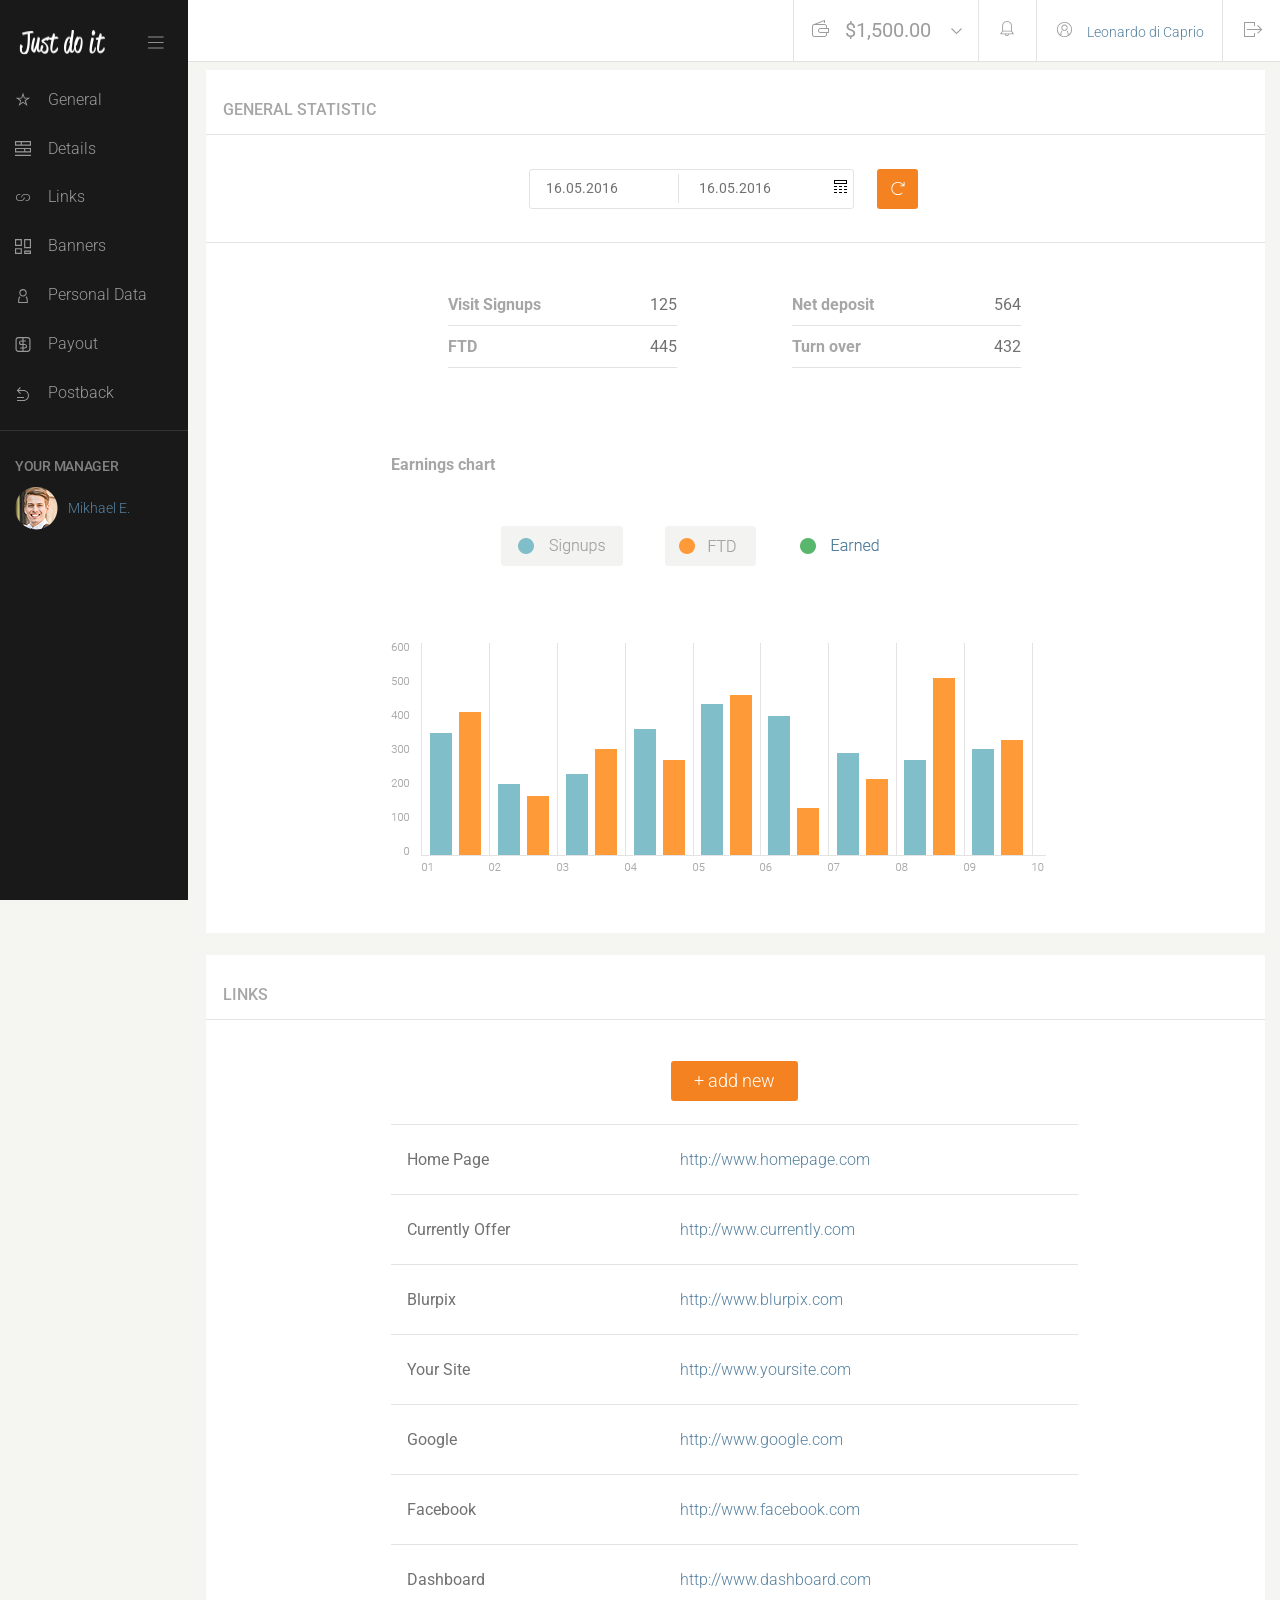
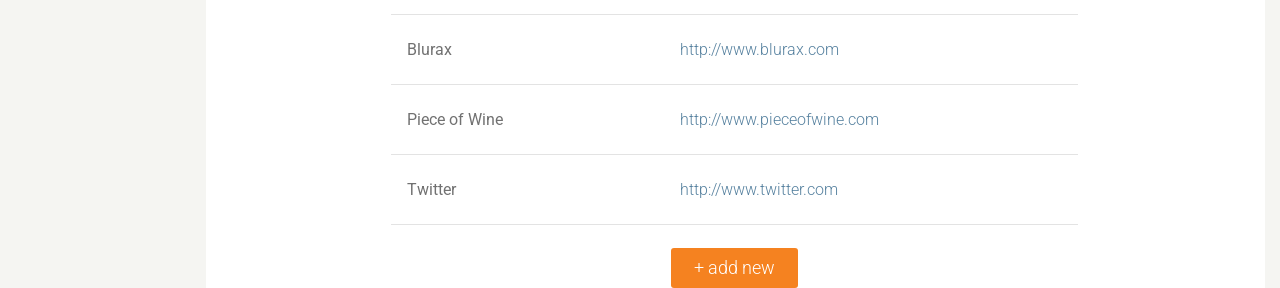
==== commit b5cc60a2: "Fix mobile version" ====
--- a/index.html
+++ b/index.html
@@ -94,50 +94,67 @@
     <div class="container feed">
       <div class="post statistic">
         <h1>general statistic</h1>
-        <div class="date-filter row">
-          <input type="text" name="from-date" readonly placeholder="16.05.2016">
-          <input type="text" name="to-date" readonly placeholder="16.05.2016">
-          <button type="button" name="button" class="refresh-button">
-            <img src="images/icons/refresh.svg" alt="" class="icon-on-button">
-          </button>
-        </div>
+        <form class="" action="" method="post">
+          <div class="date-filter row">
+            <div class="input-placeholder">
+              <input type="text">
+              <div class="placeholder row">
+                <div class="date-start">
+                  16.05.2016
+                </div>
+                <span class="divider"></span>
+                <div class="date-end">
+                  16.05.2016
+                </div>
+                <div class="calendar">
+                  <img src="images/icons/calendar.svg" alt="">
+                </div>
+              </div>
+            </div>
+            <div class="button-wrapper refresh col-sm-12 col-md-1">
+              <button type="submit" name="button" class="refresh-button">
+                <img src="images/icons/refresh.svg" alt="" class="icon-on-button">
+              </button>
+            </div>
+          </div>
+        </form>
         <div class="wrapper category-value">
           <div class="row numbers">
-            <div class="col-sm-6 col-lg-2 category">
+            <div class="col-sm-6 col-xl-2 category">
               Visit Signups
             </div>
-            <div class="col-sm-6 col-lg-2 value">
+            <div class="col-sm-6 col-xl-2 value">
               125
             </div>
-            <div class="col-sm-12 col-lg-2"></div>
-            <div class="col-sm-6 col-lg-2 category">
+            <div class="col-sm-12 col-xl-2"></div>
+            <div class="col-sm-6 col-xl-2 category">
               Net deposit
             </div>
-            <div class="col-sm-6 col-lg-2 value">
+            <div class="col-sm-6 col-xl-2 value">
               564
             </div>
           </div>
           <div class="row numbers">
-            <div class="col-sm-6 col-lg-2 category">
+            <div class="col-sm-6 col-xl-2 category">
               FTD
             </div>
-            <div class="col-sm-6 col-lg-2 value">
+            <div class="col-sm-6 col-xl-2 value">
               445
             </div>
-            <div class="col-sm-12 col-lg-2"></div>
-            <div class="col-sm-6 col-lg-2 category">
+            <div class="col-sm-12 col-xl-2"></div>
+            <div class="col-sm-6 col-xl-2 category">
               Turn over
             </div>
-            <div class="col-sm-6 col-lg-2 value">
+            <div class="col-sm-6 col-xl-2 value">
               432
             </div>
         </div>
       </div>
       <div class="earnings-chart wrapper">
         <h2>Earnings chart</h2>
-        <!-- <div class="graph-picture">
+        <div class="scroll-wrapper">
           <img src="images/graph.png" alt="">
-        </div> -->
+        </div>
       </div>
     </div>
   </div>
@@ -145,7 +162,7 @@
     <div class="post links">
       <h1>links</h1>
       <div class="wrapper">
-        <div class="button-wrapper">
+        <div class="button-wrapper links-upper">
           <button type="button" name="button">+ add new</button>
         </div>
         <div class="table-links">
@@ -158,157 +175,199 @@
             </div>
             <div class="col-sm-12 col-lg-2 icons">
               <div class="links-links">
-                <img src="images/icons/links.svg" alt="" class="">
-              </div>
-              <div class="trash-links">
-                <img src="images/icons/trash.svg" alt="" class="">
-              </div>
-            </div>
-          </div>
-        </div>
-        <!-- <table class="table-links">
-          <tr>
-            <td>Home Page</td>
-            <td><a href="http://www.homepage.com">http://www.homepage.com</a></td>
-            <td>
-              <div class="icons">
-                <div class="links-links">
-                  <img src="images/icons/links.svg" alt="" class="next-to">
-                </div>
-                <div class="trash-links">
-                  <img src="images/icons/trash.svg" alt="" class="next-to">
-                </div>
-              </div>
-            </td>
-          </tr>
-          <tr>
-            <td>Currently offer</td>
-            <td><a href="http://www.currently.com">http://www.currently.com</a></td>
-            <td>
-              <div class="icons">
-                <div class="links-links">
-                  <img src="images/icons/links.svg" alt="" class="next-to">
-                </div>
-                <div class="trash-links">
-                  <img src="images/icons/trash.svg" alt="" class="next-to">
-                </div>
-              </div>
-            </td>
-          </tr>
-          <tr>
-            <td>Blurpix</td>
-            <td><a href="http://www.blurpix.com">http://www.blurpix.com</a></td>
-            <td>
-              <div class="icons">
-                <div class="links-links">
-                  <img src="images/icons/links.svg" alt="" class="next-to">
-                </div>
-                <div class="trash-links">
-                  <img src="images/icons/trash.svg" alt="" class="next-to">
-                </div>
-              </div>
-            </td>
-          </tr>
-          <tr>
-            <td>Your Site</td>
-            <td><a href="http://www.yoursite.com">http://www.yoursite.com</a></td>
-            <td>
-              <div class="icons">
-                <div class="links-links">
-                  <img src="images/icons/links.svg" alt="" class="next-to">
-                </div>
-                <div class="trash-links">
-                  <img src="images/icons/trash.svg" alt="" class="next-to">
-                </div>
-              </div>
-            </td>
-          </tr>
-          <tr>
-            <td>Google</td>
-            <td><a href="http://www.google.com">http://www.google.com</a></td>
-            <td>
-              <div class="icons">
-                <div class="links-links">
-                  <img src="images/icons/links.svg" alt="" class="next-to">
-                </div>
-                <div class="trash-links">
-                  <img src="images/icons/trash.svg" alt="" class="next-to">
-                </div>
-              </div>
-            </td>
-          </tr>
-          <tr>
-            <td>Facebook</td>
-            <td><a href="http://www.facebook.com">http://www.facebook.com</a></td>
-            <td>
-              <div class="icons">
-                <div class="links-links">
-                  <img src="images/icons/links.svg" alt="" class="next-to">
-                </div>
-                <div class="trash-links">
-                  <img src="images/icons/trash.svg" alt="" class="next-to">
-                </div>
-              </div>
-            </td>
-          </tr>
-          <tr>
-            <td>Dashboard</td>
-            <td><a href="http://www.dashboard.com">http://www.dashboard.com</a></td>
-            <td>
-              <div class="icons">
-                <div class="links-links">
-                  <img src="images/icons/links.svg" alt="" class="next-to">
-                </div>
-                <div class="trash-links">
-                  <img src="images/icons/trash.svg" alt="" class="next-to">
-                </div>
-              </div>
-            </td>
-          </tr>
-          <tr>
-            <td>Blurax</td>
-            <td><a href="http://www.blurax.com">http://www.blurax.com</a></td>
-            <td>
-              <div class="icons">
-                <div class="links-links">
-                  <img src="images/icons/links.svg" alt="" class="next-to">
-                </div>
-                <div class="trash-links">
-                  <img src="images/icons/trash.svg" alt="" class="next-to">
-                </div>
-              </div>
-            </td>
-          </tr>
-          <tr>
-            <td>Piece of Wine</td>
-            <td><a href="http://www.pieceofwine.com">http://www.pieceofwine.com</a></td>
-            <td>
-              <div class="icons">
-                <div class="links-links">
-                  <img src="images/icons/links.svg" alt="" class="next-to">
-                </div>
-                <div class="trash-links">
-                  <img src="images/icons/trash.svg" alt="" class="next-to">
-                </div>
-              </div>
-            </td>
-          </tr>
-          <tr>
-            <td>Twitter</td>
-            <td><a href="http://www.twitter.com">http://www.twitter.com</a></td>
-            <td>
-              <div class="icons">
-                <div class="links-links">
-                  <img src="images/icons/links.svg" alt="" class="next-to">
-                </div>
-                <div class="trash-links">
-                  <img src="images/icons/trash.svg" alt="" class="next-to">
-                </div>
-              </div>
-            </td>
-          </tr>
-        </table> -->
-        <div class="button-wrapper">
+                <a href="#">
+                  <img src="images/icons/links.svg" alt="" class="">
+                </a>
+              </div>
+              <div class="trash-links">
+                <a href="#">
+                  <img src="images/icons/trash.svg" alt="" class="">
+                </a>
+              </div>
+            </div>
+          </div>
+          <div class="row link">
+            <div class="col-sm-12 col-lg-5 link-title">
+              Currently Offer
+            </div>
+            <div class="col-sm-12 col-lg-5 link-address">
+              <a href="http://www.currently.com">http://www.currently.com</a>
+            </div>
+            <div class="col-sm-12 col-lg-2 icons">
+              <div class="links-links">
+                <a href="#">
+                  <img src="images/icons/links.svg" alt="" class="">
+                </a>
+              </div>
+              <div class="trash-links">
+                <a href="#">
+                  <img src="images/icons/trash.svg" alt="" class="">
+                </a>
+              </div>
+            </div>
+          </div>
+          <div class="row link">
+            <div class="col-sm-12 col-lg-5 link-title">
+              Blurpix
+            </div>
+            <div class="col-sm-12 col-lg-5 link-address">
+              <a href="http://www.blurpix.com">http://www.blurpix.com</a>
+            </div>
+            <div class="col-sm-12 col-lg-2 icons">
+              <div class="links-links">
+                <a href="#">
+                  <img src="images/icons/links.svg" alt="" class="">
+                </a>
+              </div>
+              <div class="trash-links">
+                <a href="#">
+                  <img src="images/icons/trash.svg" alt="" class="">
+                </a>
+              </div>
+            </div>
+          </div>
+          <div class="row link">
+            <div class="col-sm-12 col-lg-5 link-title">
+              Your Site
+            </div>
+            <div class="col-sm-12 col-lg-5 link-address">
+              <a href="http://www.yoursite.com">http://www.yoursite.com</a>
+            </div>
+            <div class="col-sm-12 col-lg-2 icons">
+              <div class="links-links">
+                <a href="#">
+                  <img src="images/icons/links.svg" alt="" class="">
+                </a>
+              </div>
+              <div class="trash-links">
+                <a href="#">
+                  <img src="images/icons/trash.svg" alt="" class="">
+                </a>
+              </div>
+            </div>
+          </div>
+          <div class="row link">
+            <div class="col-sm-12 col-lg-5 link-title">
+              Google
+            </div>
+            <div class="col-sm-12 col-lg-5 link-address">
+              <a href="http://www.google.com">http://www.google.com</a>
+            </div>
+            <div class="col-sm-12 col-lg-2 icons">
+              <div class="links-links">
+                <a href="#">
+                  <img src="images/icons/links.svg" alt="" class="">
+                </a>
+              </div>
+              <div class="trash-links">
+                <a href="#">
+                  <img src="images/icons/trash.svg" alt="" class="">
+                </a>
+              </div>
+            </div>
+          </div>
+          <div class="row link">
+            <div class="col-sm-12 col-lg-5 link-title">
+              Facebook
+            </div>
+            <div class="col-sm-12 col-lg-5 link-address">
+              <a href="http://www.facebook.com">http://www.facebook.com</a>
+            </div>
+            <div class="col-sm-12 col-lg-2 icons">
+              <div class="links-links">
+                <a href="#">
+                  <img src="images/icons/links.svg" alt="" class="">
+                </a>
+              </div>
+              <div class="trash-links">
+                <a href="#">
+                  <img src="images/icons/trash.svg" alt="" class="">
+                </a>
+              </div>
+            </div>
+          </div>
+          <div class="row link">
+            <div class="col-sm-12 col-lg-5 link-title">
+              Dashboard
+            </div>
+            <div class="col-sm-12 col-lg-5 link-address">
+              <a href="http://www.dashboard.com">http://www.dashboard.com</a>
+            </div>
+            <div class="col-sm-12 col-lg-2 icons">
+              <div class="links-links">
+                <a href="#">
+                  <img src="images/icons/links.svg" alt="" class="">
+                </a>
+              </div>
+              <div class="trash-links">
+                <a href="#">
+                  <img src="images/icons/trash.svg" alt="" class="">
+                </a>
+              </div>
+            </div>
+          </div>
+          <div class="row link">
+            <div class="col-sm-12 col-lg-5 link-title">
+              Blurax
+            </div>
+            <div class="col-sm-12 col-lg-5 link-address">
+              <a href="http://www.blurax.com">http://www.blurax.com</a>
+            </div>
+            <div class="col-sm-12 col-lg-2 icons">
+              <div class="links-links">
+                <a href="#">
+                  <img src="images/icons/links.svg" alt="" class="">
+                </a>
+              </div>
+              <div class="trash-links">
+                <a href="#">
+                  <img src="images/icons/trash.svg" alt="" class="">
+                </a>
+              </div>
+            </div>
+          </div>
+          <div class="row link">
+            <div class="col-sm-12 col-lg-5 link-title">
+              Piece of Wine
+            </div>
+            <div class="col-sm-12 col-lg-5 link-address">
+              <a href="http://www.pieceofwine.com">http://www.pieceofwine.com</a>
+            </div>
+            <div class="col-sm-12 col-lg-2 icons">
+              <div class="links-links">
+                <a href="#">
+                  <img src="images/icons/links.svg" alt="" class="">
+                </a>
+              </div>
+              <div class="trash-links">
+                <a href="#">
+                  <img src="images/icons/trash.svg" alt="" class="">
+                </a>
+              </div>
+            </div>
+          </div>
+          <div class="row link">
+            <div class="col-sm-12 col-lg-5 link-title">
+              Twitter
+            </div>
+            <div class="col-sm-12 col-lg-5 link-address">
+              <a href="http://www.twitter.com">http://www.twitter.com</a>
+            </div>
+            <div class="col-sm-12 col-lg-2 icons">
+              <div class="links-links">
+                <a href="#">
+                  <img src="images/icons/links.svg" alt="" class="">
+                </a>
+              </div>
+              <div class="trash-links">
+                <a href="#">
+                  <img src="images/icons/trash.svg" alt="" class="">
+                </a>
+              </div>
+            </div>
+          </div>
+        </div>
+        <div class="button-wrapper links-bottom">
           <button type="button" name="button">+ add new</button>
         </div>
       </div>
--- a/css/style.css
+++ b/css/style.css
@@ -916,6 +916,7 @@
   text-decoration: none;
   color: #56819f;
   font-weight: 300;
+  transition: all 0.5s;
 }
 
 ul {
@@ -974,6 +975,11 @@
       align-items: center;
   -ms-flex-pack: center;
       justify-content: center;
+  transition: all 0.5s;
+}
+
+button:hover {
+  background-color: #ffa200;
 }
 
 .icon-on-button {
@@ -986,6 +992,11 @@
   color: #56819f;
   font-size: 14px;
   font-weight: 300;
+  transition: all 0.5s;
+}
+
+.link-small:hover {
+  color: #ffa200;
 }
 
 .next-to {
@@ -1041,6 +1052,15 @@
       justify-content: center;
 }
 
+.mobile-version li {
+  display: -ms-flexbox;
+  display: flex;
+  -ms-flex-pack: center;
+      justify-content: center;
+  -ms-flex-align: center;
+      align-items: center;
+}
+
 .sidebar ul {
   padding: 20px 0 12px 0;
   border-bottom: solid 1px #333333;
@@ -1079,6 +1099,8 @@
 .manager-photo {
   -ms-flex-pack: start;
       justify-content: flex-start;
+  -ms-flex-align: center;
+      align-items: center;
 }
 
 .manager-photo a {
@@ -1098,6 +1120,19 @@
 .mobile-version .manager-photo {
   -ms-flex-pack: center;
       justify-content: center;
+}
+
+.photo-manager-big {
+  position: relative;
+}
+
+.photo-manager-big::after {
+  position: absolute;
+  content: '';
+  width: 12px;
+  height: 11px;
+  background-color: #04ae00;
+  border-radius: 50%;
 }
 
 /* header */
@@ -1154,8 +1189,15 @@
   padding-left: 16px;
 }
 
+@media (max-width: 389px) {
+  .header .sum {
+    display: none;
+  }
+}
+
 .wallet-icon {
   padding-left: 18px;
+  padding-bottom: 8px;
 }
 
 .color-grey {
@@ -1173,7 +1215,7 @@
 }
 
 .arrow-down {
-  padding: 0 16px 0 20px;
+  padding: 0 16px 5px 20px;
 }
 
 .notification {
@@ -1186,11 +1228,17 @@
 }
 
 .profile {
-  padding: 0 14px 0 19px;
+  padding: 0 14px 5px 19px;
 }
 
 .user {
   padding-right: 18px;
+}
+
+@media (max-width: 464px) {
+  .user {
+    display: none;
+  }
 }
 
 .profile img {
@@ -1237,6 +1285,8 @@
 .date-filter {
   border-bottom: 1px solid #e3e3e3;
   width: 100%;
+  padding-bottom: 20px;
+  padding-top: 20px;
   -ms-flex-align: center;
       align-items: center;
   -ms-flex-pack: center;
@@ -1244,31 +1294,129 @@
   height: 108px;
 }
 
+@media (max-width: 453px) {
+  .date-filter {
+    padding-top: 20px;
+  }
+}
+
 .date-filter input {
-  width: 176px;
+  width: 325px;
   height: 40px;
   border-radius: 3px;
   border: 1px solid #e3e3e3;
 }
 
-.date-filter input:-ms-input-placeholder {
-  color: #333333;
-  font-weight: 300;
-  line-height: 42px;
-  padding: 16px 14px 14px 17px;
-}
-
-.date-filter input::placeholder {
-  color: #333333;
-  font-weight: 300;
-  line-height: 42px;
-  padding: 16px 14px 14px 17px;
+@media (max-width: 410px) {
+  .date-filter input {
+    width: 293px;
+    height: 36px;
+  }
+}
+
+@media (max-width: 360px) {
+  .date-filter input {
+    width: 240px;
+    height: 30px;
+  }
+}
+
+.input-placeholder {
+  position: relative;
+}
+
+.placeholder {
+  position: absolute;
+  pointer-events: none;
+  top: 0;
+  bottom: 0;
+  margin: auto;
+  font-size: 14px;
+  -ms-flex-pack: center;
+      justify-content: center;
+  -ms-flex-align: center;
+      align-items: center;
+}
+
+.date-start {
+  padding-left: 17px;
+  padding-right: 81px;
+}
+
+@media (max-width: 410px) {
+  .date-start {
+    padding-left: 10px;
+    padding-right: 50px;
+  }
+}
+
+@media (max-width: 360px) {
+  .date-start {
+    padding-left: 5px;
+    padding-right: 25px;
+  }
+}
+
+.divider {
+  position: absolute;
+  content: '';
+  height: 29px;
+  width: 1px;
+  background: #e3e3e3;
+  left: 149px;
+}
+
+@media (max-width: 410px) {
+  .divider {
+    left: 120px;
+    height: 26px;
+  }
+}
+
+@media (max-width: 360px) {
+  .divider {
+    height: 22px;
+    left: 90px;
+  }
+}
+
+.calendar {
+  padding-left: 63px;
+}
+
+@media (max-width: 410px) {
+  .calendar {
+    padding-left: 65px;
+  }
+}
+
+@media (max-width: 360px) {
+  .calendar {
+    padding-left: 53px;
+  }
+}
+
+.calendar img {
+  width: 13px;
+  height: 13px;
 }
 
 .refresh-button {
   width: 41px;
   height: 40px;
-  margin-left: 13px;
+}
+
+@media (max-width: 767px) {
+  .refresh-button {
+    width: 30px;
+    height: 30px;
+  }
+}
+
+@media (max-width: 767px) {
+  .refresh {
+    padding-top: 10px;
+  }
 }
 
 .date-period {
@@ -1335,13 +1483,15 @@
   }
 }
 
-.graph-picture {
-  display: -ms-flexbox;
-  display: flex;
-  -ms-flex-align: center;
-      align-items: center;
-  -ms-flex-pack: center;
-      justify-content: center;
+.scroll-wrapper {
+  display: block;
+  width: 100%;
+  overflow-x: auto;
+}
+
+.scroll-wrapper img {
+  width: auto;
+  max-width: 100%;
 }
 
 .earnings-chart {
@@ -1380,6 +1530,10 @@
   }
 }
 
+.link-address {
+  transition: all 0.5s;
+}
+
 @media (max-width: 991px) {
   .link-address {
     font-size: 14px;
@@ -1390,6 +1544,10 @@
   .link-address {
     text-align: center;
   }
+}
+
+.link-address a:hover {
+  color: #ffa200;
 }
 
 .links-content-wrapper button {
@@ -1429,6 +1587,12 @@
   filter: invert(76%) sepia(50%) saturate(6061%) hue-rotate(348deg) brightness(100%) contrast(93%);
 }
 
+@media (max-width: 766px) {
+  .links-links img {
+    visibility: visible;
+  }
+}
+
 .trash-links img {
   width: 14px;
   height: 15px;
@@ -1436,6 +1600,12 @@
   filter: invert(57%) sepia(0%) saturate(7363%) hue-rotate(334deg) brightness(111%) contrast(88%);
 }
 
+@media (max-width: 766px) {
+  .trash-links img {
+    visibility: visible;
+  }
+}
+
 .links-links {
   display: inline-block;
 }
@@ -1447,4 +1617,20 @@
 .icons {
   text-align: center;
 }
+
+.icons a:hover img {
+  filter: invert(64%) sepia(32%) saturate(2403%) hue-rotate(359deg) brightness(101%) contrast(106%);
+}
+
+.icons img {
+  transition: all 0.5s;
+}
+
+.links-bottom {
+  padding-top: 23px;
+}
+
+.links-upper {
+  padding-bottom: 23px;
+}
 /*# sourceMappingURL=style.css.map */
